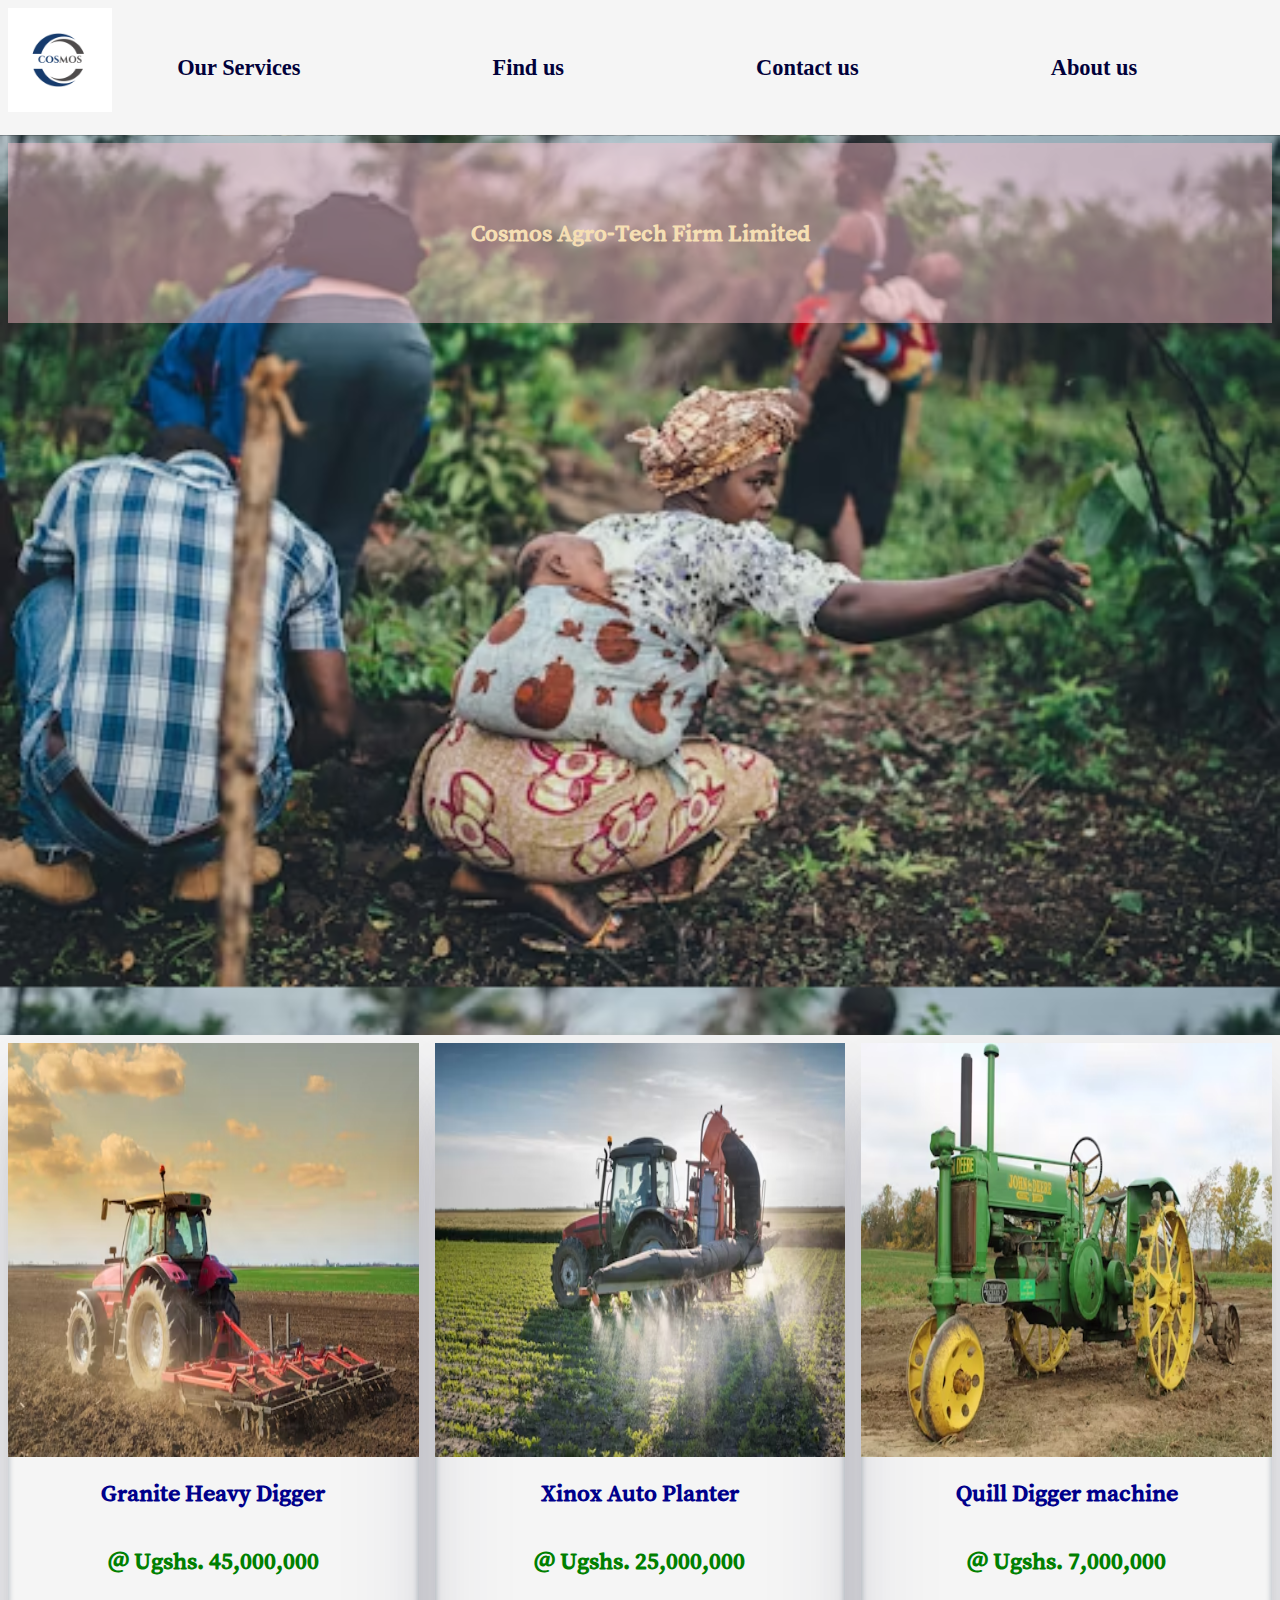
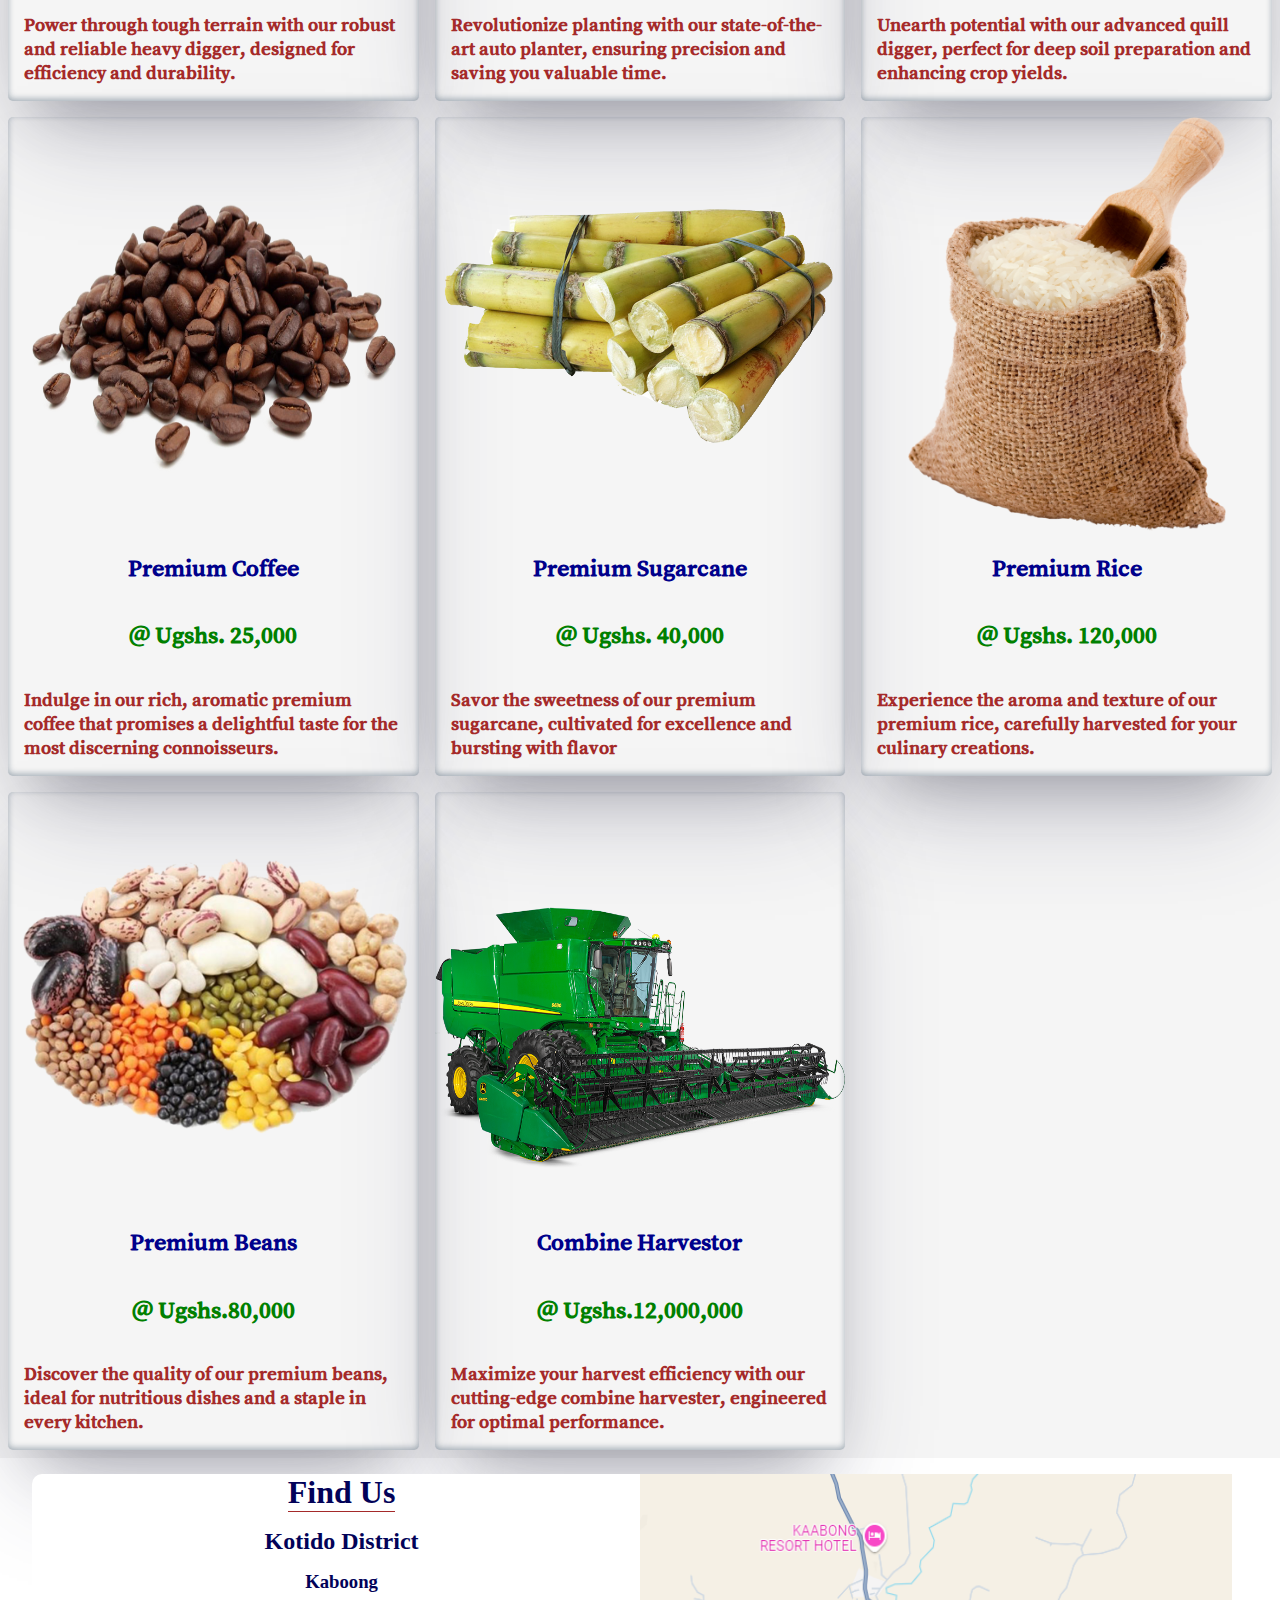
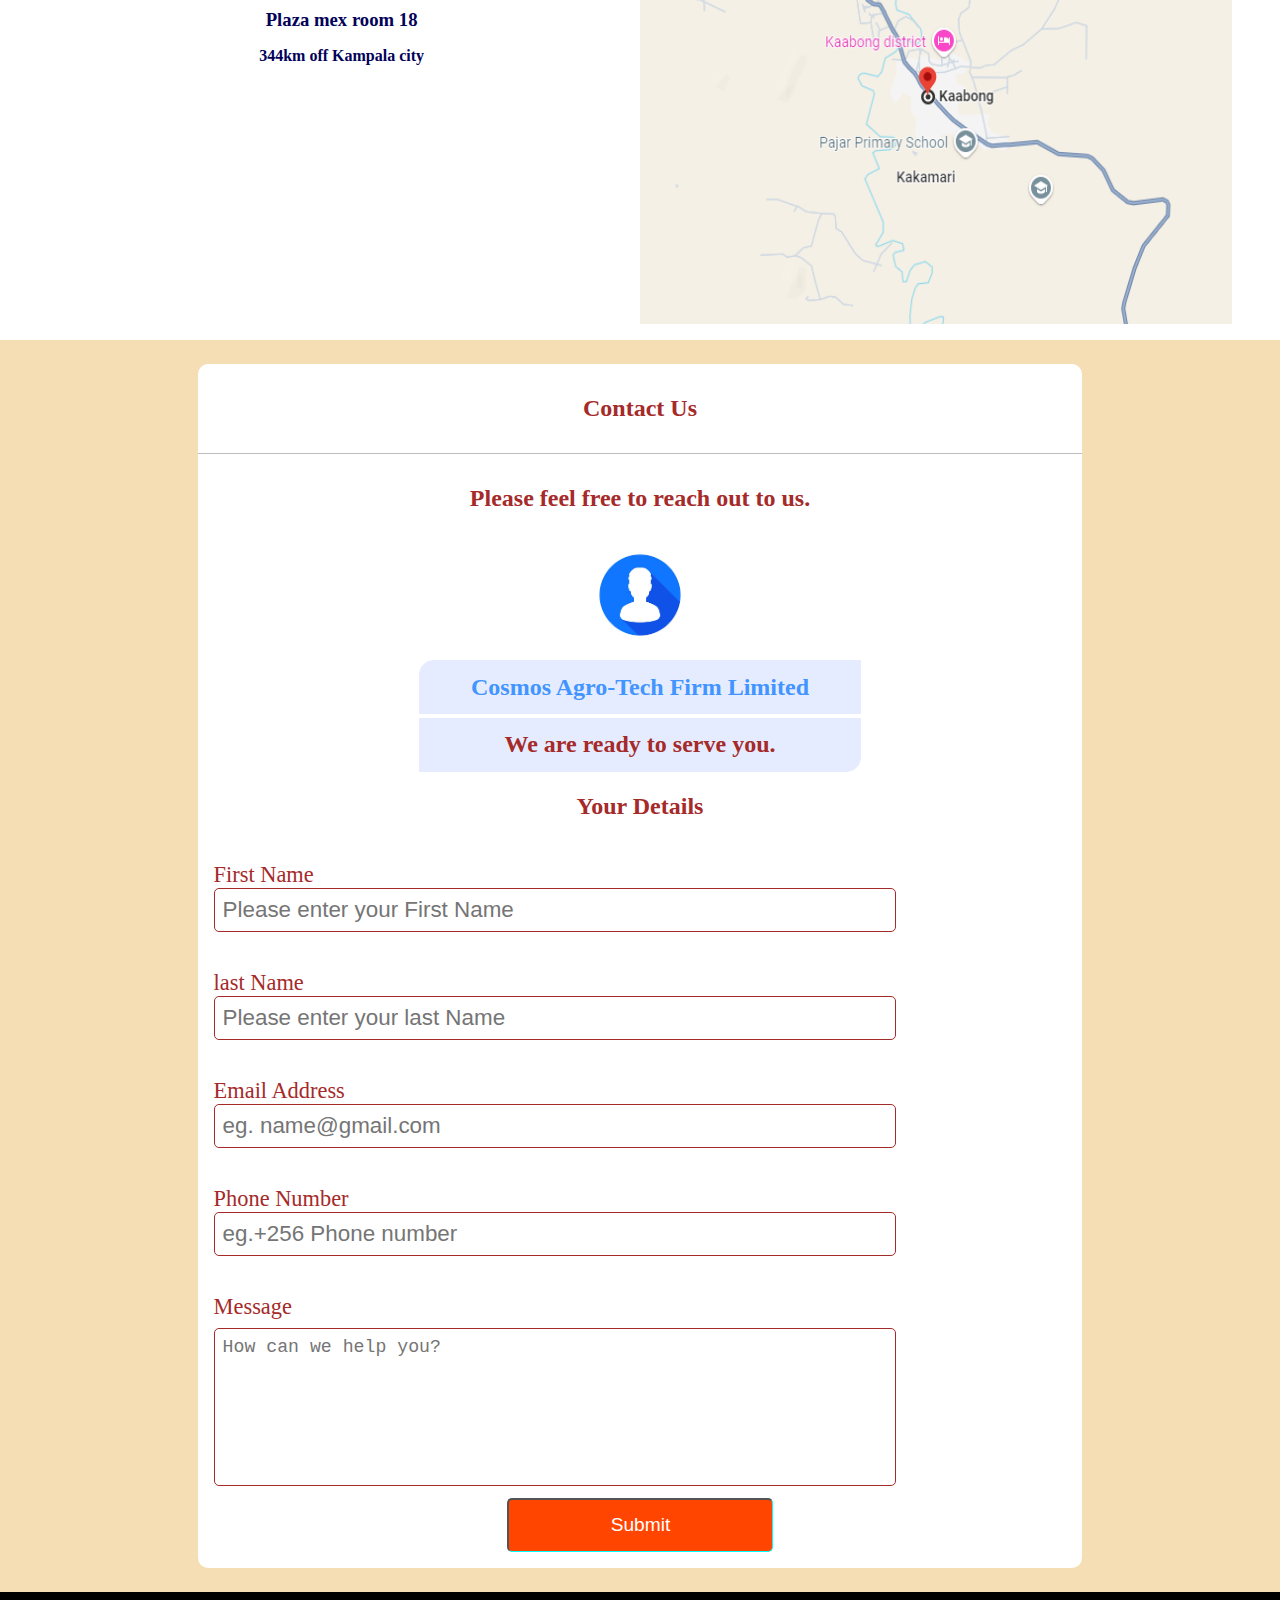
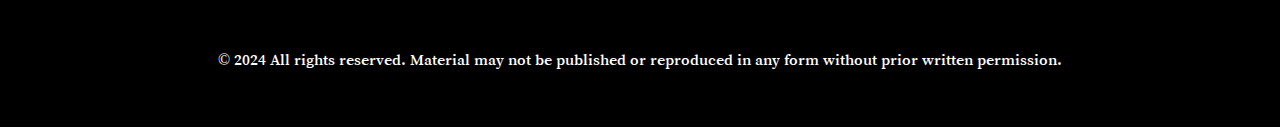
==== index.html @ 29c901f2 "the" ====
<!DOCTYPE html>
<html lang="en">
<head>
    <link rel="preconnect" href="https://fonts.googleapis.com">
<link rel="preconnect" href="https://fonts.gstatic.com" crossorigin>
<link href="https://fonts.googleapis.com/css2?family=Song+Myung&display=swap" rel="stylesheet">
          <!-- Google tag (gtag.js) -->
<script async src="https://www.googletagmanager.com/gtag/js?id=G-ELPG4FB0QN"></script>

        <meta charset="UTF-8">
        <meta name="viewport" content="width=device-width, initial-scale=1.0">
        <link rel="shortcut icon" href="favicon.ico" type="image/x-icon">
        <title>Biotech</title>
        <meta name="title" content="Cosmos Agro-Tech Firm Limited | Innovative Agricultural Solutions">
        <meta name="description" content="Cosmos Agro-Tech Firm Limited offers cutting-edge agricultural technology and solutions to enhance productivity and sustainability in farming.">
        <meta name="keywords" content="Cosmos Agro Tech, Cosmos Agro Tech Firm Limited,Cosmos Agro Tech Firm, agricultural technology, farming solutions, sustainable agriculture, precision farming, agro-tech innovations, crop management, soil health, agricultural consulting, eco-friendly practices">
        <meta name="robots" content="index, follow">    
        <link rel="stylesheet" href="https://cdn.jsdelivr.net/npm/bootstrap-icons@1.11.3/font/bootstrap-icons.min.css">
        <link rel="stylesheet" href="style.css">
        <script src="app.js" defer></script>
        <script src="app3.js" defer></script>
        <script src="app4.js" defer></script>
        <link rel="stylesheet" href="https://unpkg.com/swiper/swiper-bundle.min.css">
        <link href="https://fonts.googleapis.com/css2?family=Poppins:wght@400;600&display=swap" rel="stylesheet">
        <link rel="stylesheet" href="https://cdn.jsdelivr.net/npm/swiper@11/swiper-bundle.min.css"/>
        <link href='https://unpkg.com/boxicons@2.1.4/css/boxicons.min.css' rel='stylesheet'>        
        <meta property="og:title" content="Cosmos Agro-Tech Firm Limited | Innovative Agricultural Solutions">
        <meta property="og:description" content="Discover cutting-edge agricultural technology and solutions at Cosmos Agro-Tech Firm Limited, enhancing productivity and sustainability in farming.">
        <meta property="og:image" content="/cosmos logo.png"> <!-- Replace with the URL of your image -->
        <meta property="og:url" content="https://cosmos-agro-tech-firm-limited.netlify.app"> <!-- Replace with your website URL -->
        <meta property="og:type" content="website">
        <meta property="og:site_name" content="Cosmos Agro-Tech Firm Limited">


</head>
<body>
     <!-- OVERLAY -->
     <div class="overlay hide-overlay"></div>
     <!-- OVERLAY -->
     <!-- POP UP HEADER -->
     <div class="pop-up-menu close-pop-up-menu">
         <div class="top-menu">
             <i class='bx bx-x'></i> 
         </div>
         <div class="link-container">
            <a href="/" class="link-btn"><i class="bi bi-file-earmark-person"></i> Home</a>            
        </div>
         
         <div class="link-container">
             <a href="#section-two" class="link-btn"><i class="bi bi-file-earmark-person"></i> Our Services</a>            
         </div>
         <div class="link-container">
             <a href="#section-three" class="link-btn"><i class="bi bi-geo-alt-fill"></i> Find us</a>                
         </div>
         <div class="link-container">
             <a href="#section-four" class="link-btn"><i class="bi bi-telephone-fill"></i> Contact us</a>
         </div>
         <div class="link-container">
            <a href="/about-us.html" class="link-btn"><i class="bi bi-houses-fill"></i> About Us</a>            
        </div>
     </div>
     <!-- POP UP HEADER -->
     <!-- HEADER -->
     <header>
         <!-- LOGO -->
         <a href="/index.html" class="logo-container">
             <img src="/cosmos logo.png" alt="Cosmos Agro-Tech Firm Ltd">
         </a>
         <!-- LOGO -->

         <!-- NAV BAR -->
         <nav>
             
             <a href="#section-two" >Our Services</a>
             <a href="#section-three">Find us</a>
             <a href="#section-four">Contact us</a>
             <a href="/about-us.html">About us</a>
             <div class="nav-icon">
                 <i class='bx bx-menu'></i>
             </div>
         </nav>
         <!-- NAV-BAR -->
     </header>
     <!-- HEADER -->


    
    <section class="section-one">

        <div class="company-name">
            <h2>Cosmos Agro-Tech Firm Limited</h2>
        </div>


    </section>
    <section class="section-two" id="section-two">
        <div class="card">
            <div class="image-container">
                <img src="card-1-image.avif" alt="">
            </div>
           
            <div class="name">
                <h2>Granite Heavy Digger</h2>
             </div>
            <div class="price">
                <h2>@ Ugshs. 45,000,000</h2>

            </div>
            <div class="description">
                <h3>Power through tough terrain with our robust and reliable heavy digger, designed for efficiency and durability.</h3>

            </div>

        </div>      
        <div class="card">
            <div class="image-container">
                <img src="card-2-image.avif" alt="">

            </div>
            <div class="name">
                <h2>Xinox Auto Planter</h2>
             </div>
            <div class="price">
                <h2>@ Ugshs. 25,000,000</h2>

            </div>
            <div class="description">
                <h3>Revolutionize planting with our state-of-the-art auto planter, ensuring precision and saving you valuable time.</h3>

            </div>

        </div> 
        <div class="card">
            <div class="image-container">
                <img src="card-3-image.avif" alt="">

            </div>
            <div class="name">
                <h2>Quill Digger machine</h2>
             </div>
            <div class="price">
                <h2>@ Ugshs. 7,000,000</h2>

            </div>
            <div class="description">
                <h3> Unearth potential with our advanced quill digger, perfect for deep soil preparation and enhancing crop yields.</h3>

            </div>

        </div> 
        <div class="card">
            <div class="image-container">
                <img src="image4.png" alt="">

            </div>
            <div class="name">
                <h2>Premium Coffee</h2>
             </div>
            <div class="price">
                <h2>@ Ugshs. 25,000</h2>

            </div>

            <div class="description">
                <h3>Indulge in our rich, aromatic premium coffee that promises a delightful taste for the most discerning connoisseurs.</h3>

            </div>

        </div> 
        <div class="card">
            <div class="image-container">
                <img src="image5.png" alt="">

            </div>
            <div class="name">
                <h2>Premium Sugarcane</h2>
             </div>
            <div class="price">
                <h2>@ Ugshs. 40,000</h2>
              

            </div>
            <div class="description">
                <h3>Savor the sweetness of our premium sugarcane, cultivated for excellence and bursting with flavor</h3>

            </div>

        </div> 
        <div class="card">
            <div class="image-container">
                <img src="rice.png" alt="">

            </div>
            <div class="name">
                <h2>Premium Rice</h2>
             </div>
            <div class="price">
                <h2>@ Ugshs. 120,000</h2>

            </div>
            <div class="description">
                <h3>Experience the aroma and texture of our premium rice, carefully harvested for your culinary creations.</h3>

            </div>

        </div> 
        <div class="card">
            <div class="image-container">
                <img src="beans.png" alt="">

            </div>
            <div class="name">
                <h2>Premium Beans</h2>
             </div>
            <div class="price">
               <h2> @ Ugshs.80,000</h2>

            </div>
            <div class="description">
                <h3> Discover the quality of our premium beans, ideal for nutritious dishes and a staple in every kitchen.</h3>

            </div>

        </div> 
        <div class="card">
            <div class="image-container">
                <img src="combine harvestor.png" alt="">

            </div>
            <div class="name">
               <h2> Combine Harvestor</h2>
            </div>
            <div class="price">
                <h2>@ Ugshs.12,000,000</h2>

            </div>
            <div class="description">
                <h3>Maximize your harvest efficiency with our cutting-edge combine harvester, engineered for optimal performance.</h3>

            </div>

        </div> 
    </section>
    <section class="section-three" id="section-three">
 
    <div class="main-find-us-container">
        <div class="main-find-us-container-1">
            <div class="sub-main-find-us-container-1">
                <h1>Find Us</h1>
                <h2>Kotido District</h2>
                <h3>Kaboong</h3>
                <h3>Plaza mex room 18</h3>
                <h4>344km off Kampala city</h4>

            </div>
            <div class="sub-main-find-us-container-2">
                <img src="/kotido.PNG" alt="This is a snippet of Bulenga">
                
            </div>
        </div>
    </div>
    </section>
    <section class="section-four" id="section-four">
         <!-- This is the beginning of the contact form -->
         <form action="https://formsubmit.co/clancyro1000@gmail.com" class="message-form" method="POST">
            <!-- Note:action="https://formsubmit.co/clancyro1000@gmail.com" and method="POST" are very important. -->
            <!-- Important fields -->
             <!-- These fields below will not physically appear they will be hidden -->
             <!-- 1. Take us to the thank-you page Note: http://127.0.0.1:5500 is the local host we shall have to change it to the overall link where our website is being hosted.ie http://symo-property-consultants-ltd.netlify.app -->
             <input type="hidden" name="_next" value="http://cosmos-agro-tech-firm-limited.netlify.app">
             <!-- 2. If we have many forms doing almost the same thing we would like to distinguish it with that text in the value(New Client Form Suubmission!) -->
             <input type="hidden" name="_subject" value="New Client Form Submission!">
            <!--3. This is the other email that you would like to receive the same message -->
             <input type="hidden" name="_cc" value="/">
            <!-- 4.This message will automatically be sent to the email address of the new client filling in the form -->
             <input type="hidden" name="_auto response" value="Thank you for contacting us! We will be in touch with you in a minute.">
            <!-- 5.This next step will put all the sent message in a table format -->
             <input type="hidden" name="_template" value="table">
             <!-- Important Fields -->

             <!-- This is the message form -->
              <!-- Note: Adding name to all the fields is very important because they will use them in their already set uuuup back end project. -->
            <div class="bottom-message-form">
                <div class="inside-bottom-message-form-1">
                    <h2>Contact Us</h2>
                </div>
                <div class="inside-bottom-message-form-2">
                    <h2>Please feel free to reach out to us.</h2>
                </div>
                <div class="inside-bottom-message-form-3">
                    <div class="icon">
                        <img src="avatar.png" alt="This is an image of an avatar.">
                    </div>
                </div>
                <div class="inside-bottom-message-form-4">
                    <div class="name">
                        <h2>Cosmos Agro-Tech Firm Limited</h2>
                    </div>
                </div>
                <div class="inside-bottom-message-form-5">
                    <div class="name">
                        <h2>
                   
                    <h2>We are ready to serve you.</h2>
                        </h2>
                    </div>
                </div>
                <div class="inside-bottom-message-form-6">
                    <div class="details">
                        <h2>Your Details</h2>
                    </div>
                </div>
                <div class="inside-bottom-message-form-7">
                   <label for="title">First Name</label>
                </div>
                <div class="inside-bottom-message-form-8">
                    <input type="text" name="NewClient'sFirstName" id="title" placeholder="Please enter your First Name" class="placeholder" required>
                </div>
                <div class="inside-bottom-message-form-9">
                    <label for="title">last Name</label>
                </div>
                <div class="inside-bottom-message-form-10">
                    <input type="text" name="NewClient'sLastName" id="title" placeholder="Please enter your last Name" required>
                </div>
                <div class="inside-bottom-message-form-11">
                    <label for="title">Email Address</label>
                </div>
                <div class="inside-bottom-message-form-12">
                    <input type="email" name="NewClient'sEmailAddress" id="title" placeholder="eg. name@gmail.com" required>
                </div>
                <div class="inside-bottom-message-form-13">
                    <label for="title">Phone Number</label>
                </div>
                <div class="inside-bottom-message-form-14">
                    <input type="number" name="NewClient'sPhoneNumber" id="title" placeholder="eg.+256 Phone number" required>
                </div>
                <div class="inside-bottom-message-form-15">
                    <label for="title">Message</label>
                </div>
                <div class="inside-bottom-message-form-16">
                    <textarea name="NewClient'sMessage" placeholder="How can we help you?" id="text-area" rows="7" required></textarea>
                </div>
                <div class="inside-bottom-message-form-17">
                    <button type="submit" class="submit-btn">
                        Submit
                    </button>   
                </div>
            </div>
        </form>
        <!-- This is the end of the contact form -->
    </section>
    <footer>
        &copy 2024    All rights reserved. Material may not be published or reproduced in any form without prior written permission.

    </footer>






    
</body>
</html>
---- style.css ----
.section-one {
  background: url(/hero.avif);
  background-size: contain;
  min-height: 100vh;
  margin-top: 15vh;
}
@media (max-width: 915px) {
  .section-one {
    min-height: 70vh;
  }
}
@media (max-width: 646px) {
  .section-one {
    min-height: 50vh;
  }
}
@media (max-width: 466px) {
  .section-one {
    min-height: 40vh;
  }
}
@media (max-width: 372px) {
  .section-one {
    min-height: 35vh;
  }
}
@media (max-width: 296px) {
  .section-one {
    min-height: 25vh;
  }
}
.section-one .company-name {
  width: 100%;
  min-height: 20vh;
  background-color: rgba(255, 192, 203, 0.452);
  display: flex;
  color: wheat;
  align-items: center;
  justify-content: center;
  font-family: "Song Myung", serif;
  font-weight: 400;
  font-style: normal;
  padding: 1rem;
}

.section-two {
  display: grid;
  grid-template-columns: repeat(auto-fit, minmax(400px, 1fr));
  gap: 1rem;
  background-color: whitesmoke;
}
@media (max-width: 432px) {
  .section-two {
    display: flex;
    flex-direction: column;
  }
}
.section-two .card {
  width: 100%;
  min-height: 20vh;
  border-radius: 5px;
  box-shadow: rgba(50, 50, 93, 0.25) 0px 50px 100px -20px, rgba(0, 0, 0, 0.3) 0px 30px 60px -30px, rgba(10, 37, 64, 0.35) 0px -2px 6px 0px inset;
}
.section-two .card .image-container {
  width: 100%;
  height: 46vh;
  display: flex;
  align-items: center;
  justify-content: center;
}
@media (max-width: 472px) {
  .section-two .card .image-container {
    max-width: 100%;
    max-height: 46vh;
  }
}
.section-two .card .image-container img {
  max-width: 100%;
  height: 100%;
}
.section-two .card .name {
  width: 100%;
  height: 7vh;
  padding: 0.5rem;
  display: flex;
  align-items: center;
  justify-content: center;
  color: darkblue;
  margin-top: 0.3rem;
  font-family: "Song Myung", serif;
  font-weight: 400;
}
.section-two .card .price {
  width: 100%;
  height: 7vh;
  padding: 0.5rem;
  display: flex;
  align-items: center;
  justify-content: center;
  color: green;
  margin-top: 0.3rem;
  font-family: "Song Myung", serif;
  font-weight: 400;
}
.section-two .card .description {
  width: 100%;
  min-height: 7vh;
  padding: 1rem;
  display: flex;
  align-items: center;
  justify-content: center;
  color: brown;
  margin-top: 0.3rem;
  font-family: "Song Myung", serif;
  font-weight: 400;
}

.section-three {
  width: 100%;
  min-height: 20vh;
  display: flex;
  flex-direction: column;
  gap: 1rem;
  background-color: white;
  padding: 1rem 2rem;
}
@media (max-width: 844px) {
  .section-three {
    min-height: 5vh;
  }
}
.section-three .main-find-us-container-1 {
  max-width: 100%;
  min-height: 50vh;
  background-color: white;
  border-radius: 10px;
  padding: 0 1rem;
  display: flex;
  gap: 0.3rem;
}
@media (max-width: 850px) {
  .section-three .main-find-us-container-1 {
    align-items: center;
    justify-content: center;
    flex-direction: column;
    padding-bottom: 8rem;
  }
}
.section-three .main-find-us-container-1 .sub-main-find-us-container-1 {
  width: 50%;
  height: 100%;
  display: flex;
  align-items: center;
  justify-content: center;
  color: rgb(2, 2, 88);
  flex-direction: column;
  gap: 1rem;
  flex-wrap: wrap;
}
.section-three .main-find-us-container-1 .sub-main-find-us-container-1 h1 {
  border-bottom: 1px solid brown;
}
@media (max-width: 850px) {
  .section-three .main-find-us-container-1 .sub-main-find-us-container-1 {
    width: 100%;
  }
}
.section-three .sub-main-find-us-container-2 {
  max-width: 50%;
  min-height: 100%;
}
@media (max-width: 850px) {
  .section-three .sub-main-find-us-container-2 {
    min-width: 17rem;
    max-height: 12rem;
  }
}
.section-three .sub-main-find-us-container-2 img {
  width: 100%;
  height: 100%;
}

.main-find-us-container-2 {
  max-width: 100%;
  min-height: 50vh;
  background-color: white;
  border-radius: 10px;
  padding: 0 1rem;
  display: flex;
  gap: 0.3rem;
}
@media (max-width: 850px) {
  .main-find-us-container-2 {
    align-items: center;
    justify-content: center;
    flex-direction: column;
    padding-bottom: 8rem;
  }
}
.main-find-us-container-2 .sub-main-find-us-container-3 {
  width: 50%;
  height: 100%;
  display: flex;
  align-items: center;
  justify-content: center;
  color: brown;
  flex-direction: column;
  gap: 1rem;
  flex-wrap: wrap;
}
@media (max-width: 850px) {
  .main-find-us-container-2 .sub-main-find-us-container-3 {
    width: 100%;
  }
}

.sub-main-find-us-container-4 {
  max-width: 50%;
  min-height: 100%;
}
@media (max-width: 850px) {
  .sub-main-find-us-container-4 {
    min-width: 17rem;
    max-height: 12rem;
  }
}
.sub-main-find-us-container-4 img {
  width: 100%;
  height: 100%;
}

.section-four {
  max-width: 100%;
  min-height: 100vh;
  background-color: wheat;
  display: flex;
  align-items: center;
  justify-content: center;
}
.section-four .message-form {
  width: 70%;
  min-height: 95vh;
  padding: 1rem 0;
}
@media (max-width: 1239px) {
  .section-four .message-form {
    width: 80%;
    right: 10%;
  }
}
@media (max-width: 900px) {
  .section-four .message-form {
    width: 90%;
    right: 5%;
  }
}
@media (max-width: 700px) {
  .section-four .message-form {
    width: 100%;
    right: 0;
  }
}
.section-four .message-form .top-images-container {
  width: 100%;
  min-height: 10vh;
  display: flex;
  align-items: center;
  justify-content: end;
  background-color: white;
}
.section-four .message-form .top-images-container .x-container-2 {
  width: 10%;
  height: 10vh;
  font-size: 300%;
  display: flex;
  align-items: center;
  justify-content: center;
  color: brown;
  cursor: pointer;
}
@media (max-width: 1239px) {
  .section-four .message-form .top-images-container .x-container-2 {
    width: 14%;
  }
}
@media (max-width: 800px) {
  .section-four .message-form .top-images-container .x-container-2 {
    width: 17%;
  }
}
@media (max-width: 700px) {
  .section-four .message-form .top-images-container .x-container-2 {
    width: 20%;
  }
}
@media (max-width: 500px) {
  .section-four .message-form .top-images-container .x-container-2 {
    width: 25%;
    font-size: 270%;
  }
}
@media (max-width: 400px) {
  .section-four .message-form .top-images-container .x-container-2 {
    width: 30%;
  }
}
@media (max-width: 350px) {
  .section-four .message-form .top-images-container .x-container-2 {
    width: 35%;
  }
}
@media (max-width: 280px) {
  .section-four .message-form .top-images-container .x-container-2 {
    width: 37%;
  }
}
.section-four .message-form .bottom-message-form {
  max-width: 100%;
  min-height: 70vh;
  background-color: white;
  padding-bottom: 0.5rem;
  border-radius: 10px;
}
.section-four .message-form .bottom-message-form .inside-bottom-message-form-1 {
  max-width: 100%;
  min-height: 10vh;
  margin-bottom: 0.5rem;
  display: flex;
  align-items: center;
  justify-content: center;
  color: brown;
  border-bottom: 1px solid rgba(128, 128, 128, 0.521);
}
.section-four .message-form .bottom-message-form .inside-bottom-message-form-2 {
  max-width: 100%;
  min-height: 8vh;
  margin-bottom: 0.5rem;
  display: flex;
  align-items: center;
  justify-content: center;
  color: brown;
  padding: 0 0.5rem;
}
@media (max-width: 518px) {
  .section-four .message-form .bottom-message-form .inside-bottom-message-form-2 {
    font-size: 90%;
    flex-wrap: wrap;
  }
}
@media (max-width: 459px) {
  .section-four .message-form .bottom-message-form .inside-bottom-message-form-2 {
    font-size: 80%;
    flex-wrap: wrap;
  }
}
@media (max-width: 413px) {
  .section-four .message-form .bottom-message-form .inside-bottom-message-form-2 {
    font-size: 70%;
    flex-wrap: wrap;
  }
}
@media (max-width: 364px) {
  .section-four .message-form .bottom-message-form .inside-bottom-message-form-2 {
    font-size: 65%;
    flex-wrap: wrap;
  }
}
.section-four .message-form .bottom-message-form .inside-bottom-message-form-3 {
  max-width: 100%;
  min-height: 4vh;
  margin-bottom: 0.5rem;
  display: flex;
  align-items: center;
  justify-content: center;
}
.section-four .message-form .bottom-message-form .inside-bottom-message-form-3 .icon {
  max-width: 12%;
  min-height: 4vh;
}
@media (max-width: 850px) {
  .section-four .message-form .bottom-message-form .inside-bottom-message-form-3 .icon {
    max-width: 16%;
  }
}
@media (max-width: 580px) {
  .section-four .message-form .bottom-message-form .inside-bottom-message-form-3 .icon {
    max-width: 20%;
  }
}
@media (max-width: 420px) {
  .section-four .message-form .bottom-message-form .inside-bottom-message-form-3 .icon {
    max-width: 25%;
  }
}
@media (max-width: 380px) {
  .section-four .message-form .bottom-message-form .inside-bottom-message-form-3 .icon {
    max-width: 28%;
  }
}
@media (max-width: 300px) {
  .section-four .message-form .bottom-message-form .inside-bottom-message-form-3 .icon {
    max-width: 30%;
  }
}
.section-four .message-form .bottom-message-form .inside-bottom-message-form-3 .icon img {
  width: 100%;
  height: 100%;
}
.section-four .message-form .bottom-message-form .inside-bottom-message-form-4 {
  max-width: 100%;
  min-height: 6vh;
  margin-bottom: 0.2rem;
  display: flex;
  align-items: center;
  justify-content: center;
}
.section-four .message-form .bottom-message-form .inside-bottom-message-form-4 .name {
  width: 50%;
  min-height: 6vh;
  background-color: #E6ECFF;
  color: #4294FF;
  display: flex;
  align-items: center;
  justify-content: center;
  border-top-left-radius: 15px;
  padding: 0.2rem 0.5rem;
}
@media (max-width: 960px) {
  .section-four .message-form .bottom-message-form .inside-bottom-message-form-4 .name {
    width: 70%;
  }
}
@media (max-width: 562px) {
  .section-four .message-form .bottom-message-form .inside-bottom-message-form-4 .name {
    width: 90%;
  }
}
@media (max-width: 490px) {
  .section-four .message-form .bottom-message-form .inside-bottom-message-form-4 .name {
    font-size: 90%;
  }
}
@media (max-width: 400px) {
  .section-four .message-form .bottom-message-form .inside-bottom-message-form-4 .name {
    font-size: 70%;
  }
}
@media (max-width: 317px) {
  .section-four .message-form .bottom-message-form .inside-bottom-message-form-4 .name {
    font-size: 60%;
  }
}
@media (max-width: 280px) {
  .section-four .message-form .bottom-message-form .inside-bottom-message-form-4 .name {
    font-size: 50%;
  }
}
.section-four .message-form .bottom-message-form .inside-bottom-message-form-5 {
  max-width: 100%;
  min-height: 6vh;
  margin-bottom: 0.5rem;
  display: flex;
  align-items: center;
  justify-content: center;
}
.section-four .message-form .bottom-message-form .inside-bottom-message-form-5 .name {
  width: 50%;
  min-height: 6vh;
  background-color: #E6ECFF;
  color: brown;
  display: flex;
  align-items: center;
  justify-content: center;
  border-bottom-right-radius: 15px;
  padding: 0.2rem 0.5rem;
}
@media (max-width: 960px) {
  .section-four .message-form .bottom-message-form .inside-bottom-message-form-5 .name {
    width: 70%;
  }
}
@media (max-width: 562px) {
  .section-four .message-form .bottom-message-form .inside-bottom-message-form-5 .name {
    width: 90%;
  }
}
@media (max-width: 490px) {
  .section-four .message-form .bottom-message-form .inside-bottom-message-form-5 .name {
    font-size: 90%;
  }
}
@media (max-width: 400px) {
  .section-four .message-form .bottom-message-form .inside-bottom-message-form-5 .name {
    font-size: 70%;
  }
}
@media (max-width: 317px) {
  .section-four .message-form .bottom-message-form .inside-bottom-message-form-5 .name {
    font-size: 60%;
  }
}
@media (max-width: 280px) {
  .section-four .message-form .bottom-message-form .inside-bottom-message-form-5 .name {
    font-size: 50%;
  }
}
.section-four .message-form .bottom-message-form .inside-bottom-message-form-6 {
  max-width: 100%;
  min-height: 6vh;
  display: flex;
  align-items: center;
  justify-content: center;
}
.section-four .message-form .bottom-message-form .inside-bottom-message-form-6 .details {
  width: 50%;
  height: 6vh;
  display: flex;
  align-items: center;
  justify-content: center;
  color: brown;
}
@media (max-width: 467px) {
  .section-four .message-form .bottom-message-form .inside-bottom-message-form-6 .details {
    font-size: 80%;
  }
}
@media (max-width: 485px) {
  .section-four .message-form .bottom-message-form .inside-bottom-message-form-6 .details {
    width: 100%;
  }
}
.section-four .message-form .bottom-message-form .inside-bottom-message-form-7 {
  max-width: 100%;
  min-height: 6vh;
  display: flex;
  align-items: end;
  justify-content: start;
  padding: 0 1rem;
  font-size: 140%;
  color: brown;
}
@media (max-width: 467px) {
  .section-four .message-form .bottom-message-form .inside-bottom-message-form-7 {
    font-size: 110%;
  }
}
.section-four .message-form .bottom-message-form .inside-bottom-message-form-8 {
  max-width: 100%;
  min-height: 6vh;
  padding: 0 1rem;
}
.section-four .message-form .bottom-message-form .inside-bottom-message-form-8 #title {
  width: 80%;
  height: 100%;
  font-size: 140%;
  padding: 0.5rem;
  border: 1px solid brown;
  border-radius: 5px;
}
@media (max-width: 500px) {
  .section-four .message-form .bottom-message-form .inside-bottom-message-form-8 #title {
    width: 100%;
  }
}
@media (max-width: 467px) {
  .section-four .message-form .bottom-message-form .inside-bottom-message-form-8 #title {
    font-size: 110%;
  }
}
@media (max-width: 340px) {
  .section-four .message-form .bottom-message-form .inside-bottom-message-form-8 #title {
    font-size: 100%;
  }
}
@media (max-width: 300px) {
  .section-four .message-form .bottom-message-form .inside-bottom-message-form-8 #title {
    font-size: 90%;
  }
}
.section-four .message-form .bottom-message-form .inside-bottom-message-form-9 {
  max-width: 100%;
  min-height: 6vh;
  display: flex;
  align-items: end;
  justify-content: start;
  padding: 0 1rem;
  font-size: 140%;
  color: brown;
}
@media (max-width: 467px) {
  .section-four .message-form .bottom-message-form .inside-bottom-message-form-9 {
    font-size: 110%;
  }
}
.section-four .message-form .bottom-message-form .inside-bottom-message-form-10 {
  max-width: 100%;
  min-height: 6vh;
  padding: 0 1rem;
}
.section-four .message-form .bottom-message-form .inside-bottom-message-form-10 #title {
  width: 80%;
  height: 100%;
  font-size: 140%;
  padding: 0.5rem;
  border: 1px solid brown;
  border-radius: 5px;
}
@media (max-width: 500px) {
  .section-four .message-form .bottom-message-form .inside-bottom-message-form-10 #title {
    width: 100%;
  }
}
@media (max-width: 467px) {
  .section-four .message-form .bottom-message-form .inside-bottom-message-form-10 #title {
    font-size: 110%;
  }
}
@media (max-width: 340px) {
  .section-four .message-form .bottom-message-form .inside-bottom-message-form-10 #title {
    font-size: 100%;
  }
}
@media (max-width: 300px) {
  .section-four .message-form .bottom-message-form .inside-bottom-message-form-10 #title {
    font-size: 90%;
  }
}
.section-four .message-form .bottom-message-form .inside-bottom-message-form-11 {
  max-width: 100%;
  min-height: 6vh;
  display: flex;
  align-items: end;
  justify-content: start;
  padding: 0 1rem;
  font-size: 140%;
  color: brown;
}
@media (max-width: 467px) {
  .section-four .message-form .bottom-message-form .inside-bottom-message-form-11 {
    font-size: 110%;
  }
}
.section-four .message-form .bottom-message-form .inside-bottom-message-form-12 {
  max-width: 100%;
  min-height: 6vh;
  padding: 0 1rem;
}
.section-four .message-form .bottom-message-form .inside-bottom-message-form-12 #title {
  width: 80%;
  height: 100%;
  font-size: 140%;
  padding: 0.5rem;
  border: 1px solid brown;
  border-radius: 5px;
}
@media (max-width: 500px) {
  .section-four .message-form .bottom-message-form .inside-bottom-message-form-12 #title {
    width: 100%;
  }
}
@media (max-width: 467px) {
  .section-four .message-form .bottom-message-form .inside-bottom-message-form-12 #title {
    font-size: 110%;
  }
}
@media (max-width: 340px) {
  .section-four .message-form .bottom-message-form .inside-bottom-message-form-12 #title {
    font-size: 100%;
  }
}
@media (max-width: 300px) {
  .section-four .message-form .bottom-message-form .inside-bottom-message-form-12 #title {
    font-size: 90%;
  }
}
.section-four .message-form .bottom-message-form .inside-bottom-message-form-13 {
  max-width: 100%;
  min-height: 6vh;
  display: flex;
  align-items: end;
  justify-content: start;
  padding: 0 1rem;
  font-size: 140%;
  color: brown;
}
@media (max-width: 467px) {
  .section-four .message-form .bottom-message-form .inside-bottom-message-form-13 {
    font-size: 110%;
  }
}
.section-four .message-form .bottom-message-form .inside-bottom-message-form-14 {
  max-width: 100%;
  min-height: 6vh;
  padding: 0 1rem;
}
.section-four .message-form .bottom-message-form .inside-bottom-message-form-14 #title {
  width: 80%;
  height: 100%;
  font-size: 140%;
  padding: 0.5rem;
  border: 1px solid brown;
  border-radius: 5px;
}
@media (max-width: 500px) {
  .section-four .message-form .bottom-message-form .inside-bottom-message-form-14 #title {
    width: 100%;
  }
}
@media (max-width: 467px) {
  .section-four .message-form .bottom-message-form .inside-bottom-message-form-14 #title {
    font-size: 110%;
  }
}
@media (max-width: 340px) {
  .section-four .message-form .bottom-message-form .inside-bottom-message-form-14 #title {
    font-size: 100%;
  }
}
@media (max-width: 300px) {
  .section-four .message-form .bottom-message-form .inside-bottom-message-form-14 #title {
    font-size: 90%;
  }
}
.section-four .message-form .bottom-message-form .inside-bottom-message-form-15 {
  max-width: 100%;
  min-height: 6vh;
  margin-bottom: 0.5rem;
  display: flex;
  align-items: end;
  justify-content: start;
  padding: 0 1rem;
  font-size: 140%;
  color: brown;
}
@media (max-width: 467px) {
  .section-four .message-form .bottom-message-form .inside-bottom-message-form-15 {
    font-size: 110%;
  }
}
.section-four .message-form .bottom-message-form .inside-bottom-message-form-16 {
  max-width: 100%;
  min-height: 6vh;
  margin-bottom: 0.5rem;
  padding: 0 1rem;
}
.section-four .message-form .bottom-message-form .inside-bottom-message-form-16 #text-area {
  resize: none;
  border-radius: 5px;
  width: 80%;
  height: 100%;
  font-size: 140%;
  padding: 0.5rem;
  border: 1px solid brown;
}
@media (max-width: 500px) {
  .section-four .message-form .bottom-message-form .inside-bottom-message-form-16 #text-area {
    width: 100%;
  }
}
@media (max-width: 467px) {
  .section-four .message-form .bottom-message-form .inside-bottom-message-form-16 #text-area {
    font-size: 110%;
  }
}
@media (max-width: 340px) {
  .section-four .message-form .bottom-message-form .inside-bottom-message-form-16 #text-area {
    font-size: 100%;
  }
}
@media (max-width: 300px) {
  .section-four .message-form .bottom-message-form .inside-bottom-message-form-16 #text-area {
    font-size: 90%;
  }
}
.section-four .message-form .inside-bottom-message-form-17 {
  max-width: 100%;
  min-height: 6vh;
  margin-bottom: 0.5rem;
  display: flex;
  align-items: center;
  justify-content: center;
}
.section-four .message-form .inside-bottom-message-form-17 .submit-btn {
  width: 30%;
  height: 6vh;
  cursor: pointer;
  background-color: orangered;
  font-size: 120%;
  border-radius: 5px;
  color: white;
  border-right: 1px solid aqua;
  border-bottom: 1px solid aqua;
}
@media (max-width: 450px) {
  .section-four .message-form .inside-bottom-message-form-17 .submit-btn {
    width: 40%;
    font-size: 110%;
  }
}
@media (max-width: 340px) {
  .section-four .message-form .inside-bottom-message-form-17 .submit-btn {
    font-size: 100%;
  }
}
@media (max-width: 300px) {
  .section-four .message-form .inside-bottom-message-form-17 .submit-btn {
    font-size: 90%;
  }
}
.section-four .message-form .inside-bottom-message-form-18 {
  max-width: 100%;
  min-height: 6vh;
  background-color: green;
  margin-bottom: 0.5rem;
}
.section-four .message-form .inside-bottom-message-form-19 {
  max-width: 100%;
  min-height: 6vh;
  background-color: green;
  margin-bottom: 0.5rem;
}

header {
  width: 100%;
  height: 15vh;
  padding: 0.5rem;
  display: flex;
  gap: 0.5rem;
  background-color: whitesmoke;
  position: fixed;
  top: 0;
}
header .logo-container {
  display: block;
  max-width: 11rem;
  max-height: 6.5rem;
  cursor: pointer;
}
@media (max-width: 600px) {
  header .logo-container {
    width: 7rem;
  }
}
header .logo-container img {
  width: 100%;
  height: 100%;
}
header nav {
  width: 85%;
  padding: 0.3rem;
  padding: 0 1rem;
  font-weight: 600;
  font-size: 140%;
  display: flex;
  align-items: center;
  justify-content: center;
  gap: 12rem;
}
@media (max-width: 1167px) {
  header nav {
    gap: 0;
    justify-content: space-between;
  }
}
@media (max-width: 780px) {
  header nav {
    justify-content: end;
  }
}
header nav a {
  text-decoration: none;
  color: rgb(1, 1, 58);
}
@media (max-width: 780px) {
  header nav a {
    display: none;
  }
}
header nav .nav-icon {
  display: none;
}
@media (max-width: 780px) {
  header nav .nav-icon {
    display: block;
    font-size: 210%;
    font-weight: 700;
    color: green;
    cursor: pointer;
  }
}

footer {
  width: 100%;
  min-height: 15vh;
  background-color: black;
  display: flex;
  align-items: center;
  justify-content: center;
  color: white;
  padding: 1rem;
  font-family: "Song Myung", serif;
  font-weight: 400;
}

* {
  margin: 0;
  padding: 0;
  box-sizing: border-box;
}

section {
  padding: 0.5rem;
  max-width: 100%;
  min-height: 100vh;
  background-color: orangered;
}

html {
  scroll-behavior: smooth;
}

.pop-up-menu {
  width: 85%;
  padding: 1rem 2rem;
  background-color: white;
  position: fixed;
  right: 0;
  top: 0;
  z-index: 10;
  display: flex;
  align-items: center;
  justify-content: center;
  flex-direction: column;
  gap: 0.5rem;
}
.pop-up-menu .top-menu {
  width: 100%;
  padding: 1rem 1.5rem;
  display: flex;
  align-items: center;
  justify-content: end;
  font-size: 300%;
  color: green;
}
.pop-up-menu .link-container {
  width: 100%;
  padding: 1rem 1.5rem;
  font-size: 150%;
  cursor: pointer;
  border-top: 1px solid green;
}
@media (max-width: 440px) {
  .pop-up-menu .link-container {
    font-size: 120%;
  }
}
.pop-up-menu .link-container a {
  font-weight: 600;
  color: green;
  text-decoration: none;
  width: 100%;
  height: 100%;
}
.pop-up-menu .link-container a.active {
  text-decoration: underline;
  transition: 1s ease all;
}

.close-pop-up-menu {
  display: none;
}

.overlay {
  width: 100%;
  height: 100%;
  background-color: rgba(0, 0, 0, 0.7);
  position: fixed;
  z-index: 5;
  top: 0;
  right: 0;
  left: 0;
  bottom: 0;
}

.hide-overlay {
  display: none;
}

.main-about {
  width: 100%;
  min-height: 100vh;
}
.main-about .container {
  max-width: 1200px;
  margin: auto;
  padding: 20px;
  margin-top: 15vh;
  font-family: "Song Myung", serif;
  font-weight: 400;
  display: flex;
  flex-direction: column;
  gap: 0.7rem;
  padding-left: 1rem;
  padding-right: 1rem;
}
.main-about h1, .main-about h2, .main-about h3 {
  color: #333;
}
.main-about ul {
  padding: 1rem;
  display: flex;
  flex-direction: column;
  gap: 0.5rem;
}
.main-about h1 {
  color: green;
}
.main-about h2 {
  color: brown;
}
.main-about .employee-cards {
  display: grid;
  grid-template-columns: repeat(auto-fill, minmax(250px, 1fr));
  gap: 20px;
  margin-top: 40px;
}
.main-about .card {
  background: white;
  border-radius: 8px;
  box-shadow: 0 2px 5px rgba(0, 0, 0, 0.1);
  padding: 20px;
  text-align: center;
}
.main-about .card .title {
  color: brown;
  font-family: "Song Myung", serif;
  font-weight: 400;
  font-size: large;
}
.main-about .card img {
  width: 100%;
  border-radius: 50%;
  max-width: 120px;
  margin-bottom: 15px;
}
@media (max-width: 600px) {
  .main-about h1 {
    font-size: 1.5em;
  }
  .main-about h2 {
    font-size: 1.25em;
  }
}/*# sourceMappingURL=style.css.map */
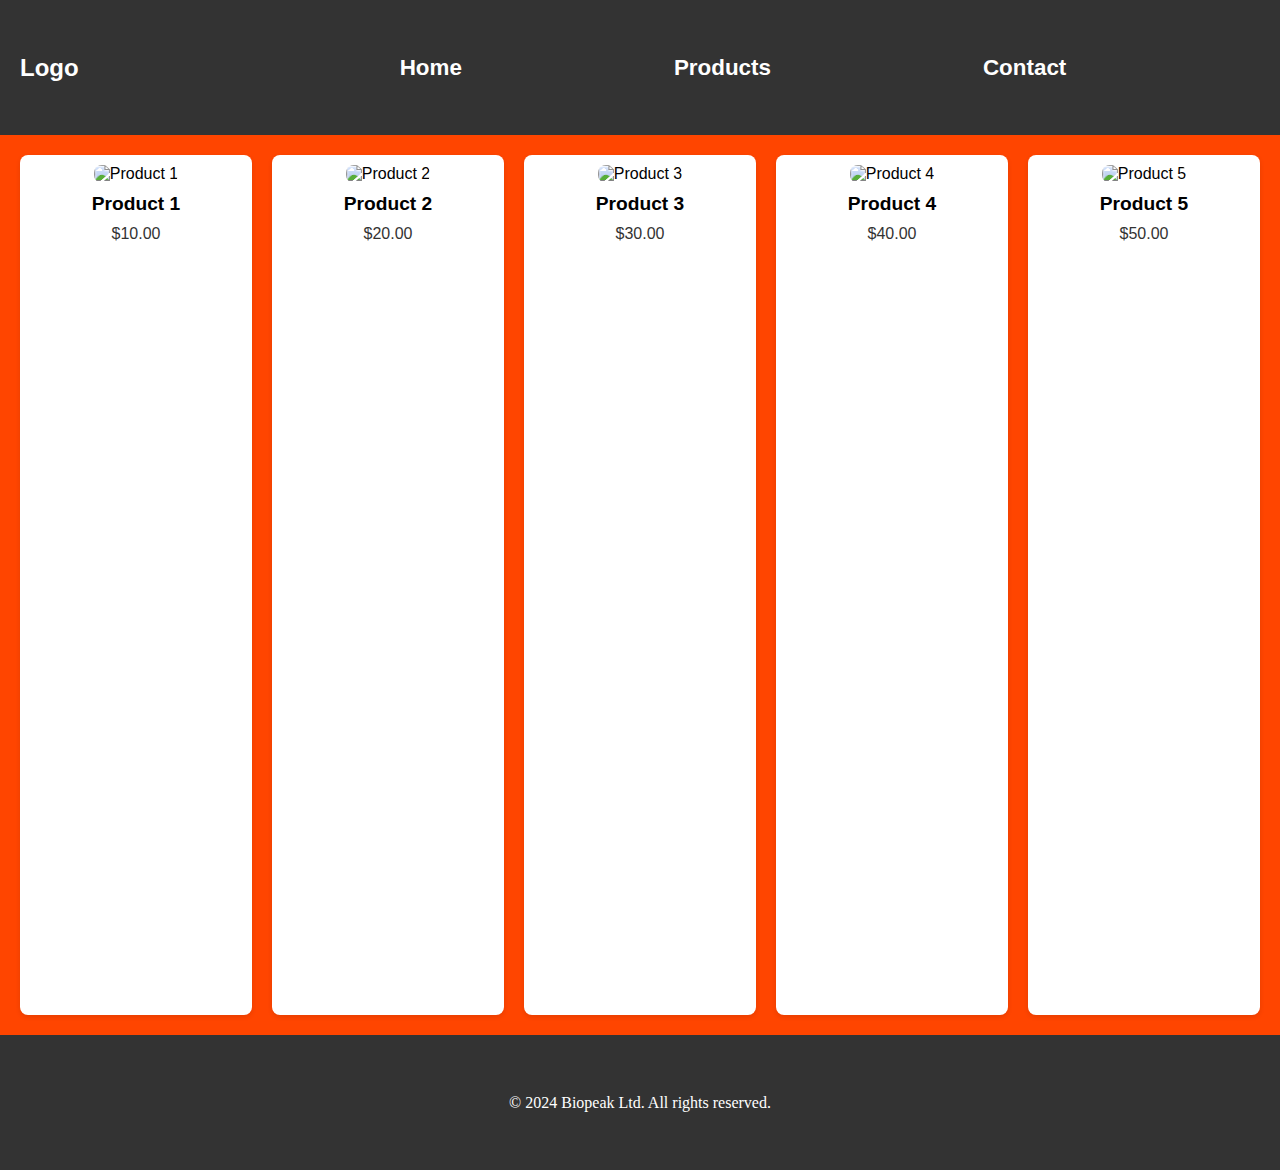
==== commit bdeeaa3c: "the" ====
--- a/index.html
+++ b/index.html
@@ -1,364 +1,54 @@
 <!DOCTYPE html>
 <html lang="en">
 <head>
-    <link rel="preconnect" href="https://fonts.googleapis.com">
-<link rel="preconnect" href="https://fonts.gstatic.com" crossorigin>
-<link href="https://fonts.googleapis.com/css2?family=Song+Myung&display=swap" rel="stylesheet">
-          <!-- Google tag (gtag.js) -->
-<script async src="https://www.googletagmanager.com/gtag/js?id=G-ELPG4FB0QN"></script>
-
-        <meta charset="UTF-8">
-        <meta name="viewport" content="width=device-width, initial-scale=1.0">
-        <link rel="shortcut icon" href="favicon.ico" type="image/x-icon">
-        <title>Biotech</title>
-        <meta name="title" content="Cosmos Agro-Tech Firm Limited | Innovative Agricultural Solutions">
-        <meta name="description" content="Cosmos Agro-Tech Firm Limited offers cutting-edge agricultural technology and solutions to enhance productivity and sustainability in farming.">
-        <meta name="keywords" content="Cosmos Agro Tech, Cosmos Agro Tech Firm Limited,Cosmos Agro Tech Firm, agricultural technology, farming solutions, sustainable agriculture, precision farming, agro-tech innovations, crop management, soil health, agricultural consulting, eco-friendly practices">
-        <meta name="robots" content="index, follow">    
-        <link rel="stylesheet" href="https://cdn.jsdelivr.net/npm/bootstrap-icons@1.11.3/font/bootstrap-icons.min.css">
-        <link rel="stylesheet" href="style.css">
-        <script src="app.js" defer></script>
-        <script src="app3.js" defer></script>
-        <script src="app4.js" defer></script>
-        <link rel="stylesheet" href="https://unpkg.com/swiper/swiper-bundle.min.css">
-        <link href="https://fonts.googleapis.com/css2?family=Poppins:wght@400;600&display=swap" rel="stylesheet">
-        <link rel="stylesheet" href="https://cdn.jsdelivr.net/npm/swiper@11/swiper-bundle.min.css"/>
-        <link href='https://unpkg.com/boxicons@2.1.4/css/boxicons.min.css' rel='stylesheet'>        
-        <meta property="og:title" content="Cosmos Agro-Tech Firm Limited | Innovative Agricultural Solutions">
-        <meta property="og:description" content="Discover cutting-edge agricultural technology and solutions at Cosmos Agro-Tech Firm Limited, enhancing productivity and sustainability in farming.">
-        <meta property="og:image" content="/cosmos logo.png"> <!-- Replace with the URL of your image -->
-        <meta property="og:url" content="https://cosmos-agro-tech-firm-limited.netlify.app"> <!-- Replace with your website URL -->
-        <meta property="og:type" content="website">
-        <meta property="og:site_name" content="Cosmos Agro-Tech Firm Limited">
-
-
+  <meta charset="UTF-8">
+  <meta name="viewport" content="width=device-width, initial-scale=1.0">
+  <title>Biopeak Ltd</title>
+  <link rel="stylesheet" href="style.css">
 </head>
 <body>
-     <!-- OVERLAY -->
-     <div class="overlay hide-overlay"></div>
-     <!-- OVERLAY -->
-     <!-- POP UP HEADER -->
-     <div class="pop-up-menu close-pop-up-menu">
-         <div class="top-menu">
-             <i class='bx bx-x'></i> 
-         </div>
-         <div class="link-container">
-            <a href="/" class="link-btn"><i class="bi bi-file-earmark-person"></i> Home</a>            
-        </div>
-         
-         <div class="link-container">
-             <a href="#section-two" class="link-btn"><i class="bi bi-file-earmark-person"></i> Our Services</a>            
-         </div>
-         <div class="link-container">
-             <a href="#section-three" class="link-btn"><i class="bi bi-geo-alt-fill"></i> Find us</a>                
-         </div>
-         <div class="link-container">
-             <a href="#section-four" class="link-btn"><i class="bi bi-telephone-fill"></i> Contact us</a>
-         </div>
-         <div class="link-container">
-            <a href="/about-us.html" class="link-btn"><i class="bi bi-houses-fill"></i> About Us</a>            
-        </div>
-     </div>
-     <!-- POP UP HEADER -->
-     <!-- HEADER -->
-     <header>
-         <!-- LOGO -->
-         <a href="/index.html" class="logo-container">
-             <img src="/cosmos logo.png" alt="Cosmos Agro-Tech Firm Ltd">
-         </a>
-         <!-- LOGO -->
+  <!-- Header -->
+  <header class="header">
+    <div class="logo">Logo</div>
+    <nav class="nav">
+      <a href="#">Home</a>
+      <a href="#">Products</a>
+      <a href="#">Contact</a>
+    </nav>
+  </header>
 
-         <!-- NAV BAR -->
-         <nav>
-             
-             <a href="#section-two" >Our Services</a>
-             <a href="#section-three">Find us</a>
-             <a href="#section-four">Contact us</a>
-             <a href="/about-us.html">About us</a>
-             <div class="nav-icon">
-                 <i class='bx bx-menu'></i>
-             </div>
-         </nav>
-         <!-- NAV-BAR -->
-     </header>
-     <!-- HEADER -->
+  <!-- Main Section with Product Cards -->
+  <section class="products-section">
+    <div class="product-card">
+      <img src="https://via.placeholder.com/150" alt="Product 1">
+      <h3>Product 1</h3>
+      <p>$10.00</p>
+    </div>
+    <div class="product-card">
+      <img src="https://via.placeholder.com/150" alt="Product 2">
+      <h3>Product 2</h3>
+      <p>$20.00</p>
+    </div>
+    <div class="product-card">
+      <img src="https://via.placeholder.com/150" alt="Product 3">
+      <h3>Product 3</h3>
+      <p>$30.00</p>
+    </div>
+    <div class="product-card">
+      <img src="https://via.placeholder.com/150" alt="Product 4">
+      <h3>Product 4</h3>
+      <p>$40.00</p>
+    </div>
+    <div class="product-card">
+      <img src="https://via.placeholder.com/150" alt="Product 5">
+      <h3>Product 5</h3>
+      <p>$50.00</p>
+    </div>
+  </section>
 
-
-    
-    <section class="section-one">
-
-        <div class="company-name">
-            <h2>Cosmos Agro-Tech Firm Limited</h2>
-        </div>
-
-
-    </section>
-    <section class="section-two" id="section-two">
-        <div class="card">
-            <div class="image-container">
-                <img src="card-1-image.avif" alt="">
-            </div>
-           
-            <div class="name">
-                <h2>Granite Heavy Digger</h2>
-             </div>
-            <div class="price">
-                <h2>@ Ugshs. 45,000,000</h2>
-
-            </div>
-            <div class="description">
-                <h3>Power through tough terrain with our robust and reliable heavy digger, designed for efficiency and durability.</h3>
-
-            </div>
-
-        </div>      
-        <div class="card">
-            <div class="image-container">
-                <img src="card-2-image.avif" alt="">
-
-            </div>
-            <div class="name">
-                <h2>Xinox Auto Planter</h2>
-             </div>
-            <div class="price">
-                <h2>@ Ugshs. 25,000,000</h2>
-
-            </div>
-            <div class="description">
-                <h3>Revolutionize planting with our state-of-the-art auto planter, ensuring precision and saving you valuable time.</h3>
-
-            </div>
-
-        </div> 
-        <div class="card">
-            <div class="image-container">
-                <img src="card-3-image.avif" alt="">
-
-            </div>
-            <div class="name">
-                <h2>Quill Digger machine</h2>
-             </div>
-            <div class="price">
-                <h2>@ Ugshs. 7,000,000</h2>
-
-            </div>
-            <div class="description">
-                <h3> Unearth potential with our advanced quill digger, perfect for deep soil preparation and enhancing crop yields.</h3>
-
-            </div>
-
-        </div> 
-        <div class="card">
-            <div class="image-container">
-                <img src="image4.png" alt="">
-
-            </div>
-            <div class="name">
-                <h2>Premium Coffee</h2>
-             </div>
-            <div class="price">
-                <h2>@ Ugshs. 25,000</h2>
-
-            </div>
-
-            <div class="description">
-                <h3>Indulge in our rich, aromatic premium coffee that promises a delightful taste for the most discerning connoisseurs.</h3>
-
-            </div>
-
-        </div> 
-        <div class="card">
-            <div class="image-container">
-                <img src="image5.png" alt="">
-
-            </div>
-            <div class="name">
-                <h2>Premium Sugarcane</h2>
-             </div>
-            <div class="price">
-                <h2>@ Ugshs. 40,000</h2>
-              
-
-            </div>
-            <div class="description">
-                <h3>Savor the sweetness of our premium sugarcane, cultivated for excellence and bursting with flavor</h3>
-
-            </div>
-
-        </div> 
-        <div class="card">
-            <div class="image-container">
-                <img src="rice.png" alt="">
-
-            </div>
-            <div class="name">
-                <h2>Premium Rice</h2>
-             </div>
-            <div class="price">
-                <h2>@ Ugshs. 120,000</h2>
-
-            </div>
-            <div class="description">
-                <h3>Experience the aroma and texture of our premium rice, carefully harvested for your culinary creations.</h3>
-
-            </div>
-
-        </div> 
-        <div class="card">
-            <div class="image-container">
-                <img src="beans.png" alt="">
-
-            </div>
-            <div class="name">
-                <h2>Premium Beans</h2>
-             </div>
-            <div class="price">
-               <h2> @ Ugshs.80,000</h2>
-
-            </div>
-            <div class="description">
-                <h3> Discover the quality of our premium beans, ideal for nutritious dishes and a staple in every kitchen.</h3>
-
-            </div>
-
-        </div> 
-        <div class="card">
-            <div class="image-container">
-                <img src="combine harvestor.png" alt="">
-
-            </div>
-            <div class="name">
-               <h2> Combine Harvestor</h2>
-            </div>
-            <div class="price">
-                <h2>@ Ugshs.12,000,000</h2>
-
-            </div>
-            <div class="description">
-                <h3>Maximize your harvest efficiency with our cutting-edge combine harvester, engineered for optimal performance.</h3>
-
-            </div>
-
-        </div> 
-    </section>
-    <section class="section-three" id="section-three">
- 
-    <div class="main-find-us-container">
-        <div class="main-find-us-container-1">
-            <div class="sub-main-find-us-container-1">
-                <h1>Find Us</h1>
-                <h2>Kotido District</h2>
-                <h3>Kaboong</h3>
-                <h3>Plaza mex room 18</h3>
-                <h4>344km off Kampala city</h4>
-
-            </div>
-            <div class="sub-main-find-us-container-2">
-                <img src="/kotido.PNG" alt="This is a snippet of Bulenga">
-                
-            </div>
-        </div>
-    </div>
-    </section>
-    <section class="section-four" id="section-four">
-         <!-- This is the beginning of the contact form -->
-         <form action="https://formsubmit.co/clancyro1000@gmail.com" class="message-form" method="POST">
-            <!-- Note:action="https://formsubmit.co/clancyro1000@gmail.com" and method="POST" are very important. -->
-            <!-- Important fields -->
-             <!-- These fields below will not physically appear they will be hidden -->
-             <!-- 1. Take us to the thank-you page Note: http://127.0.0.1:5500 is the local host we shall have to change it to the overall link where our website is being hosted.ie http://symo-property-consultants-ltd.netlify.app -->
-             <input type="hidden" name="_next" value="http://cosmos-agro-tech-firm-limited.netlify.app">
-             <!-- 2. If we have many forms doing almost the same thing we would like to distinguish it with that text in the value(New Client Form Suubmission!) -->
-             <input type="hidden" name="_subject" value="New Client Form Submission!">
-            <!--3. This is the other email that you would like to receive the same message -->
-             <input type="hidden" name="_cc" value="/">
-            <!-- 4.This message will automatically be sent to the email address of the new client filling in the form -->
-             <input type="hidden" name="_auto response" value="Thank you for contacting us! We will be in touch with you in a minute.">
-            <!-- 5.This next step will put all the sent message in a table format -->
-             <input type="hidden" name="_template" value="table">
-             <!-- Important Fields -->
-
-             <!-- This is the message form -->
-              <!-- Note: Adding name to all the fields is very important because they will use them in their already set uuuup back end project. -->
-            <div class="bottom-message-form">
-                <div class="inside-bottom-message-form-1">
-                    <h2>Contact Us</h2>
-                </div>
-                <div class="inside-bottom-message-form-2">
-                    <h2>Please feel free to reach out to us.</h2>
-                </div>
-                <div class="inside-bottom-message-form-3">
-                    <div class="icon">
-                        <img src="avatar.png" alt="This is an image of an avatar.">
-                    </div>
-                </div>
-                <div class="inside-bottom-message-form-4">
-                    <div class="name">
-                        <h2>Cosmos Agro-Tech Firm Limited</h2>
-                    </div>
-                </div>
-                <div class="inside-bottom-message-form-5">
-                    <div class="name">
-                        <h2>
-                   
-                    <h2>We are ready to serve you.</h2>
-                        </h2>
-                    </div>
-                </div>
-                <div class="inside-bottom-message-form-6">
-                    <div class="details">
-                        <h2>Your Details</h2>
-                    </div>
-                </div>
-                <div class="inside-bottom-message-form-7">
-                   <label for="title">First Name</label>
-                </div>
-                <div class="inside-bottom-message-form-8">
-                    <input type="text" name="NewClient'sFirstName" id="title" placeholder="Please enter your First Name" class="placeholder" required>
-                </div>
-                <div class="inside-bottom-message-form-9">
-                    <label for="title">last Name</label>
-                </div>
-                <div class="inside-bottom-message-form-10">
-                    <input type="text" name="NewClient'sLastName" id="title" placeholder="Please enter your last Name" required>
-                </div>
-                <div class="inside-bottom-message-form-11">
-                    <label for="title">Email Address</label>
-                </div>
-                <div class="inside-bottom-message-form-12">
-                    <input type="email" name="NewClient'sEmailAddress" id="title" placeholder="eg. name@gmail.com" required>
-                </div>
-                <div class="inside-bottom-message-form-13">
-                    <label for="title">Phone Number</label>
-                </div>
-                <div class="inside-bottom-message-form-14">
-                    <input type="number" name="NewClient'sPhoneNumber" id="title" placeholder="eg.+256 Phone number" required>
-                </div>
-                <div class="inside-bottom-message-form-15">
-                    <label for="title">Message</label>
-                </div>
-                <div class="inside-bottom-message-form-16">
-                    <textarea name="NewClient'sMessage" placeholder="How can we help you?" id="text-area" rows="7" required></textarea>
-                </div>
-                <div class="inside-bottom-message-form-17">
-                    <button type="submit" class="submit-btn">
-                        Submit
-                    </button>   
-                </div>
-            </div>
-        </form>
-        <!-- This is the end of the contact form -->
-    </section>
-    <footer>
-        &copy 2024    All rights reserved. Material may not be published or reproduced in any form without prior written permission.
-
-    </footer>
-
-
-
-
-
-
-    
+  <!-- Footer -->
+  <footer class="footer">
+    <p>&copy; 2024 Biopeak Ltd. All rights reserved.</p>
+  </footer>
 </body>
-</html>+</html>
--- a/style.css
+++ b/style.css
@@ -1050,4 +1050,76 @@
   .main-about h2 {
     font-size: 1.25em;
   }
+}
+
+* {
+  margin: 0;
+  padding: 0;
+  box-sizing: border-box;
+}
+
+body {
+  font-family: Arial, sans-serif;
+  background-color: #f4f4f4;
+  display: flex;
+  flex-direction: column;
+  min-height: 100vh;
+}
+
+.header {
+  display: flex;
+  justify-content: space-between;
+  align-items: center;
+  padding: 10px 20px;
+  background-color: #333;
+  color: #fff;
+  min-height: 15vh;
+}
+.header .logo {
+  font-size: 1.5rem;
+  font-weight: bold;
+}
+.header .nav a {
+  color: #fff;
+  margin: 0 10px;
+  text-decoration: none;
+}
+.header .nav a:hover {
+  text-decoration: underline;
+}
+
+.products-section {
+  display: grid;
+  grid-template-columns: repeat(auto-fit, minmax(150px, 1fr));
+  gap: 20px;
+  padding: 20px;
+  flex-grow: 1;
+  margin-top: 15vh;
+}
+.products-section .product-card {
+  background-color: #fff;
+  border-radius: 8px;
+  padding: 10px;
+  box-shadow: 0 2px 5px rgba(0, 0, 0, 0.1);
+  text-align: center;
+}
+.products-section .product-card img {
+  width: 100%;
+  height: auto;
+  border-radius: 8px;
+}
+.products-section .product-card h3 {
+  margin: 10px 0;
+  font-size: 1.2rem;
+}
+.products-section .product-card p {
+  font-size: 1rem;
+  color: #333;
+}
+
+.footer {
+  text-align: center;
+  padding: 10px;
+  background-color: #333;
+  color: #fff;
 }/*# sourceMappingURL=style.css.map */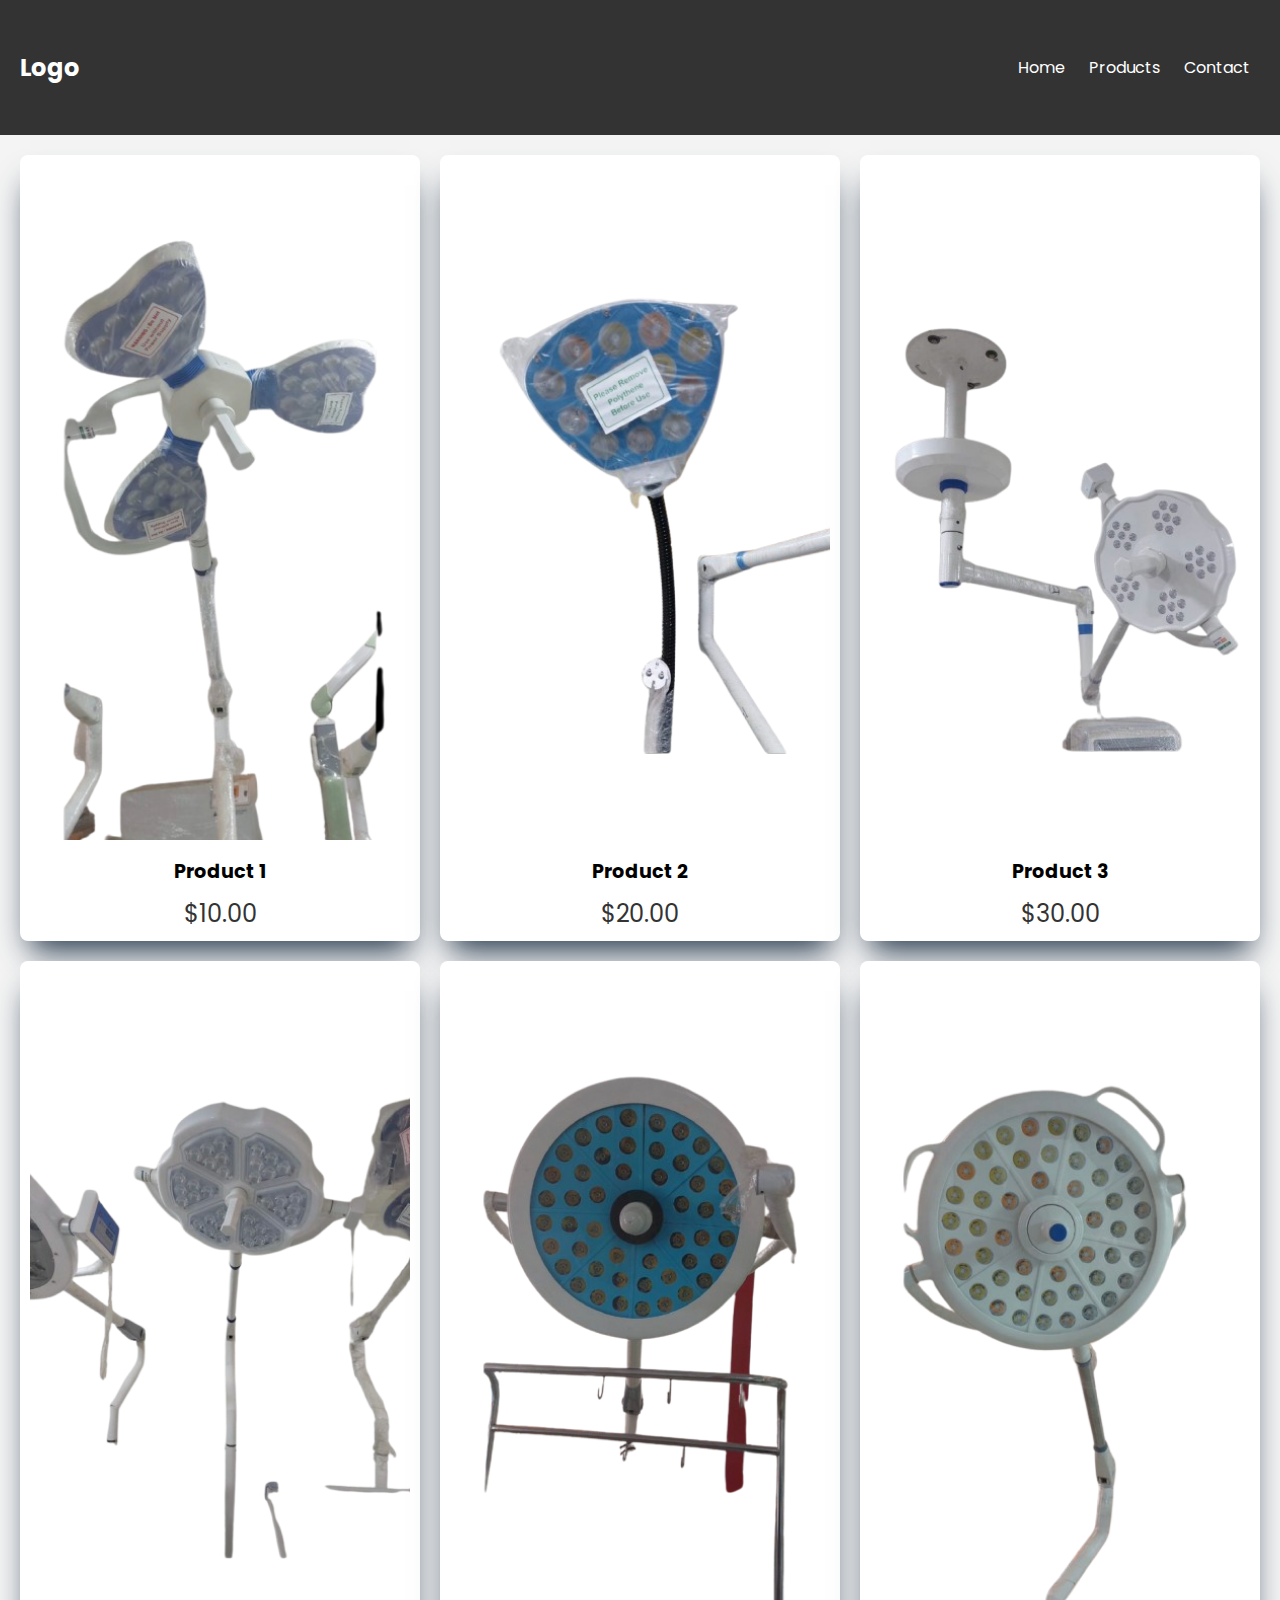
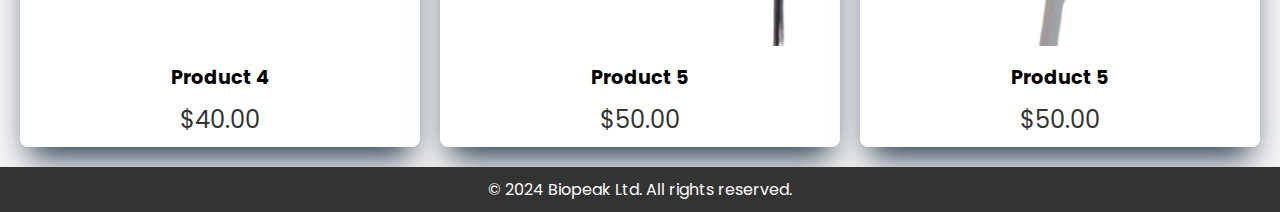
==== commit a79edf4b: "the" ====
--- a/index.html
+++ b/index.html
@@ -5,6 +5,9 @@
   <meta name="viewport" content="width=device-width, initial-scale=1.0">
   <title>Biopeak Ltd</title>
   <link rel="stylesheet" href="style.css">
+  <link rel="preconnect" href="https://fonts.googleapis.com">
+<link rel="preconnect" href="https://fonts.gstatic.com" crossorigin>
+<link href="https://fonts.googleapis.com/css2?family=Libre+Baskerville:ital,wght@0,400;0,700;1,400&family=Poppins:ital,wght@0,100;0,200;0,300;0,400;0,500;0,600;0,700;0,800;0,900;1,100;1,200;1,300;1,400;1,500;1,600;1,700;1,800;1,900&display=swap" rel="stylesheet">
 </head>
 <body>
   <!-- Header -->
@@ -20,30 +23,35 @@
   <!-- Main Section with Product Cards -->
   <section class="products-section">
     <div class="product-card">
-      <img src="https://via.placeholder.com/150" alt="Product 1">
+      <img src="/bg-prics/fan.png" alt="Product 1">
       <h3>Product 1</h3>
       <p>$10.00</p>
     </div>
     <div class="product-card">
-      <img src="https://via.placeholder.com/150" alt="Product 2">
+      <img src="/bg-prics/fan2.png" alt="Product 2">
       <h3>Product 2</h3>
       <p>$20.00</p>
     </div>
     <div class="product-card">
-      <img src="https://via.placeholder.com/150" alt="Product 3">
+      <img src="/bg-prics/fan3.png" alt="Product 3">
       <h3>Product 3</h3>
       <p>$30.00</p>
     </div>
     <div class="product-card">
-      <img src="https://via.placeholder.com/150" alt="Product 4">
+      <img src="/bg-prics/fan4.png" alt="Product 4">
       <h3>Product 4</h3>
       <p>$40.00</p>
     </div>
     <div class="product-card">
-      <img src="https://via.placeholder.com/150" alt="Product 5">
+      <img src="/bg-prics/fan5.png" alt="Product 5">
       <h3>Product 5</h3>
       <p>$50.00</p>
     </div>
+    <div class="product-card">
+        <img src="/bg-prics/pic6.png" alt="Product 5">
+        <h3>Product 5</h3>
+        <p>$50.00</p>
+      </div>
   </section>
 
   <!-- Footer -->
--- a/style.css
+++ b/style.css
@@ -1,1057 +1,3 @@
-.section-one {
-  background: url(/hero.avif);
-  background-size: contain;
-  min-height: 100vh;
-  margin-top: 15vh;
-}
-@media (max-width: 915px) {
-  .section-one {
-    min-height: 70vh;
-  }
-}
-@media (max-width: 646px) {
-  .section-one {
-    min-height: 50vh;
-  }
-}
-@media (max-width: 466px) {
-  .section-one {
-    min-height: 40vh;
-  }
-}
-@media (max-width: 372px) {
-  .section-one {
-    min-height: 35vh;
-  }
-}
-@media (max-width: 296px) {
-  .section-one {
-    min-height: 25vh;
-  }
-}
-.section-one .company-name {
-  width: 100%;
-  min-height: 20vh;
-  background-color: rgba(255, 192, 203, 0.452);
-  display: flex;
-  color: wheat;
-  align-items: center;
-  justify-content: center;
-  font-family: "Song Myung", serif;
-  font-weight: 400;
-  font-style: normal;
-  padding: 1rem;
-}
-
-.section-two {
-  display: grid;
-  grid-template-columns: repeat(auto-fit, minmax(400px, 1fr));
-  gap: 1rem;
-  background-color: whitesmoke;
-}
-@media (max-width: 432px) {
-  .section-two {
-    display: flex;
-    flex-direction: column;
-  }
-}
-.section-two .card {
-  width: 100%;
-  min-height: 20vh;
-  border-radius: 5px;
-  box-shadow: rgba(50, 50, 93, 0.25) 0px 50px 100px -20px, rgba(0, 0, 0, 0.3) 0px 30px 60px -30px, rgba(10, 37, 64, 0.35) 0px -2px 6px 0px inset;
-}
-.section-two .card .image-container {
-  width: 100%;
-  height: 46vh;
-  display: flex;
-  align-items: center;
-  justify-content: center;
-}
-@media (max-width: 472px) {
-  .section-two .card .image-container {
-    max-width: 100%;
-    max-height: 46vh;
-  }
-}
-.section-two .card .image-container img {
-  max-width: 100%;
-  height: 100%;
-}
-.section-two .card .name {
-  width: 100%;
-  height: 7vh;
-  padding: 0.5rem;
-  display: flex;
-  align-items: center;
-  justify-content: center;
-  color: darkblue;
-  margin-top: 0.3rem;
-  font-family: "Song Myung", serif;
-  font-weight: 400;
-}
-.section-two .card .price {
-  width: 100%;
-  height: 7vh;
-  padding: 0.5rem;
-  display: flex;
-  align-items: center;
-  justify-content: center;
-  color: green;
-  margin-top: 0.3rem;
-  font-family: "Song Myung", serif;
-  font-weight: 400;
-}
-.section-two .card .description {
-  width: 100%;
-  min-height: 7vh;
-  padding: 1rem;
-  display: flex;
-  align-items: center;
-  justify-content: center;
-  color: brown;
-  margin-top: 0.3rem;
-  font-family: "Song Myung", serif;
-  font-weight: 400;
-}
-
-.section-three {
-  width: 100%;
-  min-height: 20vh;
-  display: flex;
-  flex-direction: column;
-  gap: 1rem;
-  background-color: white;
-  padding: 1rem 2rem;
-}
-@media (max-width: 844px) {
-  .section-three {
-    min-height: 5vh;
-  }
-}
-.section-three .main-find-us-container-1 {
-  max-width: 100%;
-  min-height: 50vh;
-  background-color: white;
-  border-radius: 10px;
-  padding: 0 1rem;
-  display: flex;
-  gap: 0.3rem;
-}
-@media (max-width: 850px) {
-  .section-three .main-find-us-container-1 {
-    align-items: center;
-    justify-content: center;
-    flex-direction: column;
-    padding-bottom: 8rem;
-  }
-}
-.section-three .main-find-us-container-1 .sub-main-find-us-container-1 {
-  width: 50%;
-  height: 100%;
-  display: flex;
-  align-items: center;
-  justify-content: center;
-  color: rgb(2, 2, 88);
-  flex-direction: column;
-  gap: 1rem;
-  flex-wrap: wrap;
-}
-.section-three .main-find-us-container-1 .sub-main-find-us-container-1 h1 {
-  border-bottom: 1px solid brown;
-}
-@media (max-width: 850px) {
-  .section-three .main-find-us-container-1 .sub-main-find-us-container-1 {
-    width: 100%;
-  }
-}
-.section-three .sub-main-find-us-container-2 {
-  max-width: 50%;
-  min-height: 100%;
-}
-@media (max-width: 850px) {
-  .section-three .sub-main-find-us-container-2 {
-    min-width: 17rem;
-    max-height: 12rem;
-  }
-}
-.section-three .sub-main-find-us-container-2 img {
-  width: 100%;
-  height: 100%;
-}
-
-.main-find-us-container-2 {
-  max-width: 100%;
-  min-height: 50vh;
-  background-color: white;
-  border-radius: 10px;
-  padding: 0 1rem;
-  display: flex;
-  gap: 0.3rem;
-}
-@media (max-width: 850px) {
-  .main-find-us-container-2 {
-    align-items: center;
-    justify-content: center;
-    flex-direction: column;
-    padding-bottom: 8rem;
-  }
-}
-.main-find-us-container-2 .sub-main-find-us-container-3 {
-  width: 50%;
-  height: 100%;
-  display: flex;
-  align-items: center;
-  justify-content: center;
-  color: brown;
-  flex-direction: column;
-  gap: 1rem;
-  flex-wrap: wrap;
-}
-@media (max-width: 850px) {
-  .main-find-us-container-2 .sub-main-find-us-container-3 {
-    width: 100%;
-  }
-}
-
-.sub-main-find-us-container-4 {
-  max-width: 50%;
-  min-height: 100%;
-}
-@media (max-width: 850px) {
-  .sub-main-find-us-container-4 {
-    min-width: 17rem;
-    max-height: 12rem;
-  }
-}
-.sub-main-find-us-container-4 img {
-  width: 100%;
-  height: 100%;
-}
-
-.section-four {
-  max-width: 100%;
-  min-height: 100vh;
-  background-color: wheat;
-  display: flex;
-  align-items: center;
-  justify-content: center;
-}
-.section-four .message-form {
-  width: 70%;
-  min-height: 95vh;
-  padding: 1rem 0;
-}
-@media (max-width: 1239px) {
-  .section-four .message-form {
-    width: 80%;
-    right: 10%;
-  }
-}
-@media (max-width: 900px) {
-  .section-four .message-form {
-    width: 90%;
-    right: 5%;
-  }
-}
-@media (max-width: 700px) {
-  .section-four .message-form {
-    width: 100%;
-    right: 0;
-  }
-}
-.section-four .message-form .top-images-container {
-  width: 100%;
-  min-height: 10vh;
-  display: flex;
-  align-items: center;
-  justify-content: end;
-  background-color: white;
-}
-.section-four .message-form .top-images-container .x-container-2 {
-  width: 10%;
-  height: 10vh;
-  font-size: 300%;
-  display: flex;
-  align-items: center;
-  justify-content: center;
-  color: brown;
-  cursor: pointer;
-}
-@media (max-width: 1239px) {
-  .section-four .message-form .top-images-container .x-container-2 {
-    width: 14%;
-  }
-}
-@media (max-width: 800px) {
-  .section-four .message-form .top-images-container .x-container-2 {
-    width: 17%;
-  }
-}
-@media (max-width: 700px) {
-  .section-four .message-form .top-images-container .x-container-2 {
-    width: 20%;
-  }
-}
-@media (max-width: 500px) {
-  .section-four .message-form .top-images-container .x-container-2 {
-    width: 25%;
-    font-size: 270%;
-  }
-}
-@media (max-width: 400px) {
-  .section-four .message-form .top-images-container .x-container-2 {
-    width: 30%;
-  }
-}
-@media (max-width: 350px) {
-  .section-four .message-form .top-images-container .x-container-2 {
-    width: 35%;
-  }
-}
-@media (max-width: 280px) {
-  .section-four .message-form .top-images-container .x-container-2 {
-    width: 37%;
-  }
-}
-.section-four .message-form .bottom-message-form {
-  max-width: 100%;
-  min-height: 70vh;
-  background-color: white;
-  padding-bottom: 0.5rem;
-  border-radius: 10px;
-}
-.section-four .message-form .bottom-message-form .inside-bottom-message-form-1 {
-  max-width: 100%;
-  min-height: 10vh;
-  margin-bottom: 0.5rem;
-  display: flex;
-  align-items: center;
-  justify-content: center;
-  color: brown;
-  border-bottom: 1px solid rgba(128, 128, 128, 0.521);
-}
-.section-four .message-form .bottom-message-form .inside-bottom-message-form-2 {
-  max-width: 100%;
-  min-height: 8vh;
-  margin-bottom: 0.5rem;
-  display: flex;
-  align-items: center;
-  justify-content: center;
-  color: brown;
-  padding: 0 0.5rem;
-}
-@media (max-width: 518px) {
-  .section-four .message-form .bottom-message-form .inside-bottom-message-form-2 {
-    font-size: 90%;
-    flex-wrap: wrap;
-  }
-}
-@media (max-width: 459px) {
-  .section-four .message-form .bottom-message-form .inside-bottom-message-form-2 {
-    font-size: 80%;
-    flex-wrap: wrap;
-  }
-}
-@media (max-width: 413px) {
-  .section-four .message-form .bottom-message-form .inside-bottom-message-form-2 {
-    font-size: 70%;
-    flex-wrap: wrap;
-  }
-}
-@media (max-width: 364px) {
-  .section-four .message-form .bottom-message-form .inside-bottom-message-form-2 {
-    font-size: 65%;
-    flex-wrap: wrap;
-  }
-}
-.section-four .message-form .bottom-message-form .inside-bottom-message-form-3 {
-  max-width: 100%;
-  min-height: 4vh;
-  margin-bottom: 0.5rem;
-  display: flex;
-  align-items: center;
-  justify-content: center;
-}
-.section-four .message-form .bottom-message-form .inside-bottom-message-form-3 .icon {
-  max-width: 12%;
-  min-height: 4vh;
-}
-@media (max-width: 850px) {
-  .section-four .message-form .bottom-message-form .inside-bottom-message-form-3 .icon {
-    max-width: 16%;
-  }
-}
-@media (max-width: 580px) {
-  .section-four .message-form .bottom-message-form .inside-bottom-message-form-3 .icon {
-    max-width: 20%;
-  }
-}
-@media (max-width: 420px) {
-  .section-four .message-form .bottom-message-form .inside-bottom-message-form-3 .icon {
-    max-width: 25%;
-  }
-}
-@media (max-width: 380px) {
-  .section-four .message-form .bottom-message-form .inside-bottom-message-form-3 .icon {
-    max-width: 28%;
-  }
-}
-@media (max-width: 300px) {
-  .section-four .message-form .bottom-message-form .inside-bottom-message-form-3 .icon {
-    max-width: 30%;
-  }
-}
-.section-four .message-form .bottom-message-form .inside-bottom-message-form-3 .icon img {
-  width: 100%;
-  height: 100%;
-}
-.section-four .message-form .bottom-message-form .inside-bottom-message-form-4 {
-  max-width: 100%;
-  min-height: 6vh;
-  margin-bottom: 0.2rem;
-  display: flex;
-  align-items: center;
-  justify-content: center;
-}
-.section-four .message-form .bottom-message-form .inside-bottom-message-form-4 .name {
-  width: 50%;
-  min-height: 6vh;
-  background-color: #E6ECFF;
-  color: #4294FF;
-  display: flex;
-  align-items: center;
-  justify-content: center;
-  border-top-left-radius: 15px;
-  padding: 0.2rem 0.5rem;
-}
-@media (max-width: 960px) {
-  .section-four .message-form .bottom-message-form .inside-bottom-message-form-4 .name {
-    width: 70%;
-  }
-}
-@media (max-width: 562px) {
-  .section-four .message-form .bottom-message-form .inside-bottom-message-form-4 .name {
-    width: 90%;
-  }
-}
-@media (max-width: 490px) {
-  .section-four .message-form .bottom-message-form .inside-bottom-message-form-4 .name {
-    font-size: 90%;
-  }
-}
-@media (max-width: 400px) {
-  .section-four .message-form .bottom-message-form .inside-bottom-message-form-4 .name {
-    font-size: 70%;
-  }
-}
-@media (max-width: 317px) {
-  .section-four .message-form .bottom-message-form .inside-bottom-message-form-4 .name {
-    font-size: 60%;
-  }
-}
-@media (max-width: 280px) {
-  .section-four .message-form .bottom-message-form .inside-bottom-message-form-4 .name {
-    font-size: 50%;
-  }
-}
-.section-four .message-form .bottom-message-form .inside-bottom-message-form-5 {
-  max-width: 100%;
-  min-height: 6vh;
-  margin-bottom: 0.5rem;
-  display: flex;
-  align-items: center;
-  justify-content: center;
-}
-.section-four .message-form .bottom-message-form .inside-bottom-message-form-5 .name {
-  width: 50%;
-  min-height: 6vh;
-  background-color: #E6ECFF;
-  color: brown;
-  display: flex;
-  align-items: center;
-  justify-content: center;
-  border-bottom-right-radius: 15px;
-  padding: 0.2rem 0.5rem;
-}
-@media (max-width: 960px) {
-  .section-four .message-form .bottom-message-form .inside-bottom-message-form-5 .name {
-    width: 70%;
-  }
-}
-@media (max-width: 562px) {
-  .section-four .message-form .bottom-message-form .inside-bottom-message-form-5 .name {
-    width: 90%;
-  }
-}
-@media (max-width: 490px) {
-  .section-four .message-form .bottom-message-form .inside-bottom-message-form-5 .name {
-    font-size: 90%;
-  }
-}
-@media (max-width: 400px) {
-  .section-four .message-form .bottom-message-form .inside-bottom-message-form-5 .name {
-    font-size: 70%;
-  }
-}
-@media (max-width: 317px) {
-  .section-four .message-form .bottom-message-form .inside-bottom-message-form-5 .name {
-    font-size: 60%;
-  }
-}
-@media (max-width: 280px) {
-  .section-four .message-form .bottom-message-form .inside-bottom-message-form-5 .name {
-    font-size: 50%;
-  }
-}
-.section-four .message-form .bottom-message-form .inside-bottom-message-form-6 {
-  max-width: 100%;
-  min-height: 6vh;
-  display: flex;
-  align-items: center;
-  justify-content: center;
-}
-.section-four .message-form .bottom-message-form .inside-bottom-message-form-6 .details {
-  width: 50%;
-  height: 6vh;
-  display: flex;
-  align-items: center;
-  justify-content: center;
-  color: brown;
-}
-@media (max-width: 467px) {
-  .section-four .message-form .bottom-message-form .inside-bottom-message-form-6 .details {
-    font-size: 80%;
-  }
-}
-@media (max-width: 485px) {
-  .section-four .message-form .bottom-message-form .inside-bottom-message-form-6 .details {
-    width: 100%;
-  }
-}
-.section-four .message-form .bottom-message-form .inside-bottom-message-form-7 {
-  max-width: 100%;
-  min-height: 6vh;
-  display: flex;
-  align-items: end;
-  justify-content: start;
-  padding: 0 1rem;
-  font-size: 140%;
-  color: brown;
-}
-@media (max-width: 467px) {
-  .section-four .message-form .bottom-message-form .inside-bottom-message-form-7 {
-    font-size: 110%;
-  }
-}
-.section-four .message-form .bottom-message-form .inside-bottom-message-form-8 {
-  max-width: 100%;
-  min-height: 6vh;
-  padding: 0 1rem;
-}
-.section-four .message-form .bottom-message-form .inside-bottom-message-form-8 #title {
-  width: 80%;
-  height: 100%;
-  font-size: 140%;
-  padding: 0.5rem;
-  border: 1px solid brown;
-  border-radius: 5px;
-}
-@media (max-width: 500px) {
-  .section-four .message-form .bottom-message-form .inside-bottom-message-form-8 #title {
-    width: 100%;
-  }
-}
-@media (max-width: 467px) {
-  .section-four .message-form .bottom-message-form .inside-bottom-message-form-8 #title {
-    font-size: 110%;
-  }
-}
-@media (max-width: 340px) {
-  .section-four .message-form .bottom-message-form .inside-bottom-message-form-8 #title {
-    font-size: 100%;
-  }
-}
-@media (max-width: 300px) {
-  .section-four .message-form .bottom-message-form .inside-bottom-message-form-8 #title {
-    font-size: 90%;
-  }
-}
-.section-four .message-form .bottom-message-form .inside-bottom-message-form-9 {
-  max-width: 100%;
-  min-height: 6vh;
-  display: flex;
-  align-items: end;
-  justify-content: start;
-  padding: 0 1rem;
-  font-size: 140%;
-  color: brown;
-}
-@media (max-width: 467px) {
-  .section-four .message-form .bottom-message-form .inside-bottom-message-form-9 {
-    font-size: 110%;
-  }
-}
-.section-four .message-form .bottom-message-form .inside-bottom-message-form-10 {
-  max-width: 100%;
-  min-height: 6vh;
-  padding: 0 1rem;
-}
-.section-four .message-form .bottom-message-form .inside-bottom-message-form-10 #title {
-  width: 80%;
-  height: 100%;
-  font-size: 140%;
-  padding: 0.5rem;
-  border: 1px solid brown;
-  border-radius: 5px;
-}
-@media (max-width: 500px) {
-  .section-four .message-form .bottom-message-form .inside-bottom-message-form-10 #title {
-    width: 100%;
-  }
-}
-@media (max-width: 467px) {
-  .section-four .message-form .bottom-message-form .inside-bottom-message-form-10 #title {
-    font-size: 110%;
-  }
-}
-@media (max-width: 340px) {
-  .section-four .message-form .bottom-message-form .inside-bottom-message-form-10 #title {
-    font-size: 100%;
-  }
-}
-@media (max-width: 300px) {
-  .section-four .message-form .bottom-message-form .inside-bottom-message-form-10 #title {
-    font-size: 90%;
-  }
-}
-.section-four .message-form .bottom-message-form .inside-bottom-message-form-11 {
-  max-width: 100%;
-  min-height: 6vh;
-  display: flex;
-  align-items: end;
-  justify-content: start;
-  padding: 0 1rem;
-  font-size: 140%;
-  color: brown;
-}
-@media (max-width: 467px) {
-  .section-four .message-form .bottom-message-form .inside-bottom-message-form-11 {
-    font-size: 110%;
-  }
-}
-.section-four .message-form .bottom-message-form .inside-bottom-message-form-12 {
-  max-width: 100%;
-  min-height: 6vh;
-  padding: 0 1rem;
-}
-.section-four .message-form .bottom-message-form .inside-bottom-message-form-12 #title {
-  width: 80%;
-  height: 100%;
-  font-size: 140%;
-  padding: 0.5rem;
-  border: 1px solid brown;
-  border-radius: 5px;
-}
-@media (max-width: 500px) {
-  .section-four .message-form .bottom-message-form .inside-bottom-message-form-12 #title {
-    width: 100%;
-  }
-}
-@media (max-width: 467px) {
-  .section-four .message-form .bottom-message-form .inside-bottom-message-form-12 #title {
-    font-size: 110%;
-  }
-}
-@media (max-width: 340px) {
-  .section-four .message-form .bottom-message-form .inside-bottom-message-form-12 #title {
-    font-size: 100%;
-  }
-}
-@media (max-width: 300px) {
-  .section-four .message-form .bottom-message-form .inside-bottom-message-form-12 #title {
-    font-size: 90%;
-  }
-}
-.section-four .message-form .bottom-message-form .inside-bottom-message-form-13 {
-  max-width: 100%;
-  min-height: 6vh;
-  display: flex;
-  align-items: end;
-  justify-content: start;
-  padding: 0 1rem;
-  font-size: 140%;
-  color: brown;
-}
-@media (max-width: 467px) {
-  .section-four .message-form .bottom-message-form .inside-bottom-message-form-13 {
-    font-size: 110%;
-  }
-}
-.section-four .message-form .bottom-message-form .inside-bottom-message-form-14 {
-  max-width: 100%;
-  min-height: 6vh;
-  padding: 0 1rem;
-}
-.section-four .message-form .bottom-message-form .inside-bottom-message-form-14 #title {
-  width: 80%;
-  height: 100%;
-  font-size: 140%;
-  padding: 0.5rem;
-  border: 1px solid brown;
-  border-radius: 5px;
-}
-@media (max-width: 500px) {
-  .section-four .message-form .bottom-message-form .inside-bottom-message-form-14 #title {
-    width: 100%;
-  }
-}
-@media (max-width: 467px) {
-  .section-four .message-form .bottom-message-form .inside-bottom-message-form-14 #title {
-    font-size: 110%;
-  }
-}
-@media (max-width: 340px) {
-  .section-four .message-form .bottom-message-form .inside-bottom-message-form-14 #title {
-    font-size: 100%;
-  }
-}
-@media (max-width: 300px) {
-  .section-four .message-form .bottom-message-form .inside-bottom-message-form-14 #title {
-    font-size: 90%;
-  }
-}
-.section-four .message-form .bottom-message-form .inside-bottom-message-form-15 {
-  max-width: 100%;
-  min-height: 6vh;
-  margin-bottom: 0.5rem;
-  display: flex;
-  align-items: end;
-  justify-content: start;
-  padding: 0 1rem;
-  font-size: 140%;
-  color: brown;
-}
-@media (max-width: 467px) {
-  .section-four .message-form .bottom-message-form .inside-bottom-message-form-15 {
-    font-size: 110%;
-  }
-}
-.section-four .message-form .bottom-message-form .inside-bottom-message-form-16 {
-  max-width: 100%;
-  min-height: 6vh;
-  margin-bottom: 0.5rem;
-  padding: 0 1rem;
-}
-.section-four .message-form .bottom-message-form .inside-bottom-message-form-16 #text-area {
-  resize: none;
-  border-radius: 5px;
-  width: 80%;
-  height: 100%;
-  font-size: 140%;
-  padding: 0.5rem;
-  border: 1px solid brown;
-}
-@media (max-width: 500px) {
-  .section-four .message-form .bottom-message-form .inside-bottom-message-form-16 #text-area {
-    width: 100%;
-  }
-}
-@media (max-width: 467px) {
-  .section-four .message-form .bottom-message-form .inside-bottom-message-form-16 #text-area {
-    font-size: 110%;
-  }
-}
-@media (max-width: 340px) {
-  .section-four .message-form .bottom-message-form .inside-bottom-message-form-16 #text-area {
-    font-size: 100%;
-  }
-}
-@media (max-width: 300px) {
-  .section-four .message-form .bottom-message-form .inside-bottom-message-form-16 #text-area {
-    font-size: 90%;
-  }
-}
-.section-four .message-form .inside-bottom-message-form-17 {
-  max-width: 100%;
-  min-height: 6vh;
-  margin-bottom: 0.5rem;
-  display: flex;
-  align-items: center;
-  justify-content: center;
-}
-.section-four .message-form .inside-bottom-message-form-17 .submit-btn {
-  width: 30%;
-  height: 6vh;
-  cursor: pointer;
-  background-color: orangered;
-  font-size: 120%;
-  border-radius: 5px;
-  color: white;
-  border-right: 1px solid aqua;
-  border-bottom: 1px solid aqua;
-}
-@media (max-width: 450px) {
-  .section-four .message-form .inside-bottom-message-form-17 .submit-btn {
-    width: 40%;
-    font-size: 110%;
-  }
-}
-@media (max-width: 340px) {
-  .section-four .message-form .inside-bottom-message-form-17 .submit-btn {
-    font-size: 100%;
-  }
-}
-@media (max-width: 300px) {
-  .section-four .message-form .inside-bottom-message-form-17 .submit-btn {
-    font-size: 90%;
-  }
-}
-.section-four .message-form .inside-bottom-message-form-18 {
-  max-width: 100%;
-  min-height: 6vh;
-  background-color: green;
-  margin-bottom: 0.5rem;
-}
-.section-four .message-form .inside-bottom-message-form-19 {
-  max-width: 100%;
-  min-height: 6vh;
-  background-color: green;
-  margin-bottom: 0.5rem;
-}
-
-header {
-  width: 100%;
-  height: 15vh;
-  padding: 0.5rem;
-  display: flex;
-  gap: 0.5rem;
-  background-color: whitesmoke;
-  position: fixed;
-  top: 0;
-}
-header .logo-container {
-  display: block;
-  max-width: 11rem;
-  max-height: 6.5rem;
-  cursor: pointer;
-}
-@media (max-width: 600px) {
-  header .logo-container {
-    width: 7rem;
-  }
-}
-header .logo-container img {
-  width: 100%;
-  height: 100%;
-}
-header nav {
-  width: 85%;
-  padding: 0.3rem;
-  padding: 0 1rem;
-  font-weight: 600;
-  font-size: 140%;
-  display: flex;
-  align-items: center;
-  justify-content: center;
-  gap: 12rem;
-}
-@media (max-width: 1167px) {
-  header nav {
-    gap: 0;
-    justify-content: space-between;
-  }
-}
-@media (max-width: 780px) {
-  header nav {
-    justify-content: end;
-  }
-}
-header nav a {
-  text-decoration: none;
-  color: rgb(1, 1, 58);
-}
-@media (max-width: 780px) {
-  header nav a {
-    display: none;
-  }
-}
-header nav .nav-icon {
-  display: none;
-}
-@media (max-width: 780px) {
-  header nav .nav-icon {
-    display: block;
-    font-size: 210%;
-    font-weight: 700;
-    color: green;
-    cursor: pointer;
-  }
-}
-
-footer {
-  width: 100%;
-  min-height: 15vh;
-  background-color: black;
-  display: flex;
-  align-items: center;
-  justify-content: center;
-  color: white;
-  padding: 1rem;
-  font-family: "Song Myung", serif;
-  font-weight: 400;
-}
-
-* {
-  margin: 0;
-  padding: 0;
-  box-sizing: border-box;
-}
-
-section {
-  padding: 0.5rem;
-  max-width: 100%;
-  min-height: 100vh;
-  background-color: orangered;
-}
-
-html {
-  scroll-behavior: smooth;
-}
-
-.pop-up-menu {
-  width: 85%;
-  padding: 1rem 2rem;
-  background-color: white;
-  position: fixed;
-  right: 0;
-  top: 0;
-  z-index: 10;
-  display: flex;
-  align-items: center;
-  justify-content: center;
-  flex-direction: column;
-  gap: 0.5rem;
-}
-.pop-up-menu .top-menu {
-  width: 100%;
-  padding: 1rem 1.5rem;
-  display: flex;
-  align-items: center;
-  justify-content: end;
-  font-size: 300%;
-  color: green;
-}
-.pop-up-menu .link-container {
-  width: 100%;
-  padding: 1rem 1.5rem;
-  font-size: 150%;
-  cursor: pointer;
-  border-top: 1px solid green;
-}
-@media (max-width: 440px) {
-  .pop-up-menu .link-container {
-    font-size: 120%;
-  }
-}
-.pop-up-menu .link-container a {
-  font-weight: 600;
-  color: green;
-  text-decoration: none;
-  width: 100%;
-  height: 100%;
-}
-.pop-up-menu .link-container a.active {
-  text-decoration: underline;
-  transition: 1s ease all;
-}
-
-.close-pop-up-menu {
-  display: none;
-}
-
-.overlay {
-  width: 100%;
-  height: 100%;
-  background-color: rgba(0, 0, 0, 0.7);
-  position: fixed;
-  z-index: 5;
-  top: 0;
-  right: 0;
-  left: 0;
-  bottom: 0;
-}
-
-.hide-overlay {
-  display: none;
-}
-
-.main-about {
-  width: 100%;
-  min-height: 100vh;
-}
-.main-about .container {
-  max-width: 1200px;
-  margin: auto;
-  padding: 20px;
-  margin-top: 15vh;
-  font-family: "Song Myung", serif;
-  font-weight: 400;
-  display: flex;
-  flex-direction: column;
-  gap: 0.7rem;
-  padding-left: 1rem;
-  padding-right: 1rem;
-}
-.main-about h1, .main-about h2, .main-about h3 {
-  color: #333;
-}
-.main-about ul {
-  padding: 1rem;
-  display: flex;
-  flex-direction: column;
-  gap: 0.5rem;
-}
-.main-about h1 {
-  color: green;
-}
-.main-about h2 {
-  color: brown;
-}
-.main-about .employee-cards {
-  display: grid;
-  grid-template-columns: repeat(auto-fill, minmax(250px, 1fr));
-  gap: 20px;
-  margin-top: 40px;
-}
-.main-about .card {
-  background: white;
-  border-radius: 8px;
-  box-shadow: 0 2px 5px rgba(0, 0, 0, 0.1);
-  padding: 20px;
-  text-align: center;
-}
-.main-about .card .title {
-  color: brown;
-  font-family: "Song Myung", serif;
-  font-weight: 400;
-  font-size: large;
-}
-.main-about .card img {
-  width: 100%;
-  border-radius: 50%;
-  max-width: 120px;
-  margin-bottom: 15px;
-}
-@media (max-width: 600px) {
-  .main-about h1 {
-    font-size: 1.5em;
-  }
-  .main-about h2 {
-    font-size: 1.25em;
-  }
-}
-
 * {
   margin: 0;
   padding: 0;
@@ -1064,6 +10,7 @@
   display: flex;
   flex-direction: column;
   min-height: 100vh;
+  font-family: "Poppins", sans-serif;
 }
 
 .header {
@@ -1090,17 +37,22 @@
 
 .products-section {
   display: grid;
-  grid-template-columns: repeat(auto-fit, minmax(150px, 1fr));
+  grid-template-columns: repeat(auto-fit, minmax(300px, 1fr));
   gap: 20px;
   padding: 20px;
   flex-grow: 1;
-  margin-top: 15vh;
+}
+@media (max-width: 355px) {
+  .products-section {
+    display: flex;
+    flex-direction: column;
+  }
 }
 .products-section .product-card {
   background-color: #fff;
   border-radius: 8px;
   padding: 10px;
-  box-shadow: 0 2px 5px rgba(0, 0, 0, 0.1);
+  box-shadow: rgb(38, 57, 77) 0px 20px 30px -10px;
   text-align: center;
 }
 .products-section .product-card img {
@@ -1113,7 +65,7 @@
   font-size: 1.2rem;
 }
 .products-section .product-card p {
-  font-size: 1rem;
+  font-size: 1.5rem;
   color: #333;
 }
 
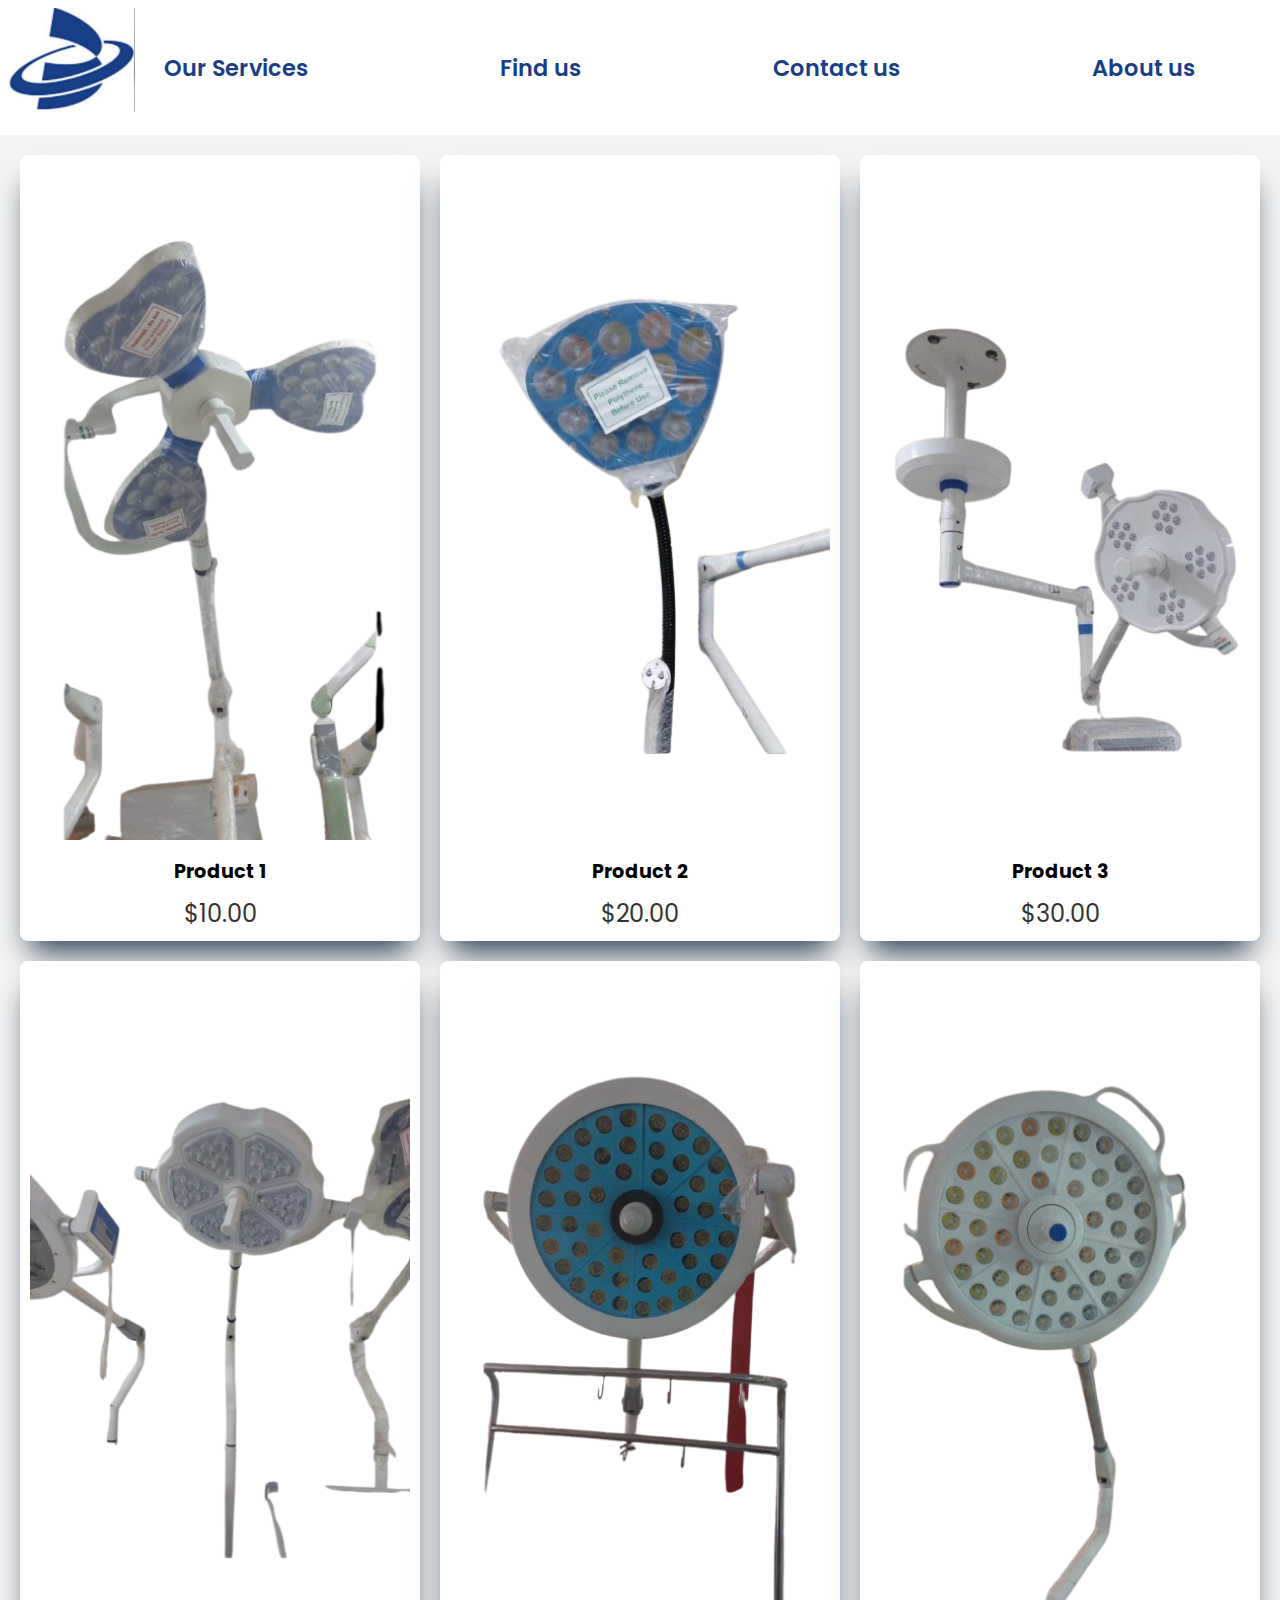
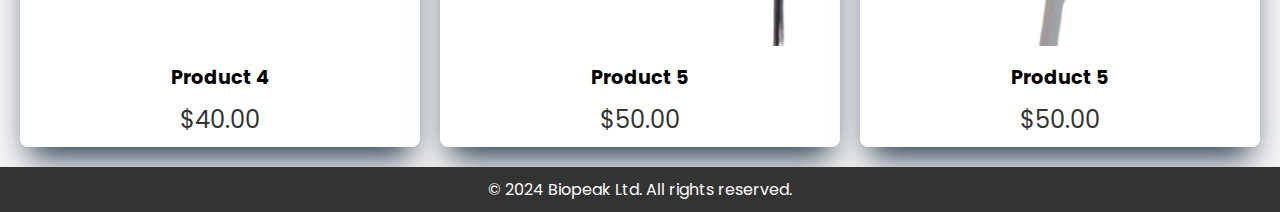
==== commit 4afba3f4: "the" ====
--- a/index.html
+++ b/index.html
@@ -5,20 +5,65 @@
   <meta name="viewport" content="width=device-width, initial-scale=1.0">
   <title>Biopeak Ltd</title>
   <link rel="stylesheet" href="style.css">
+  <link href='https://unpkg.com/boxicons@2.1.4/css/boxicons.min.css' rel='stylesheet'>
   <link rel="preconnect" href="https://fonts.googleapis.com">
 <link rel="preconnect" href="https://fonts.gstatic.com" crossorigin>
+<script src="app.js" defer></script>
+<script src="app2.js" defer></script>
+<script src="app3.js" defer></script>
+<script src="app4.js" defer></script>
 <link href="https://fonts.googleapis.com/css2?family=Libre+Baskerville:ital,wght@0,400;0,700;1,400&family=Poppins:ital,wght@0,100;0,200;0,300;0,400;0,500;0,600;0,700;0,800;0,900;1,100;1,200;1,300;1,400;1,500;1,600;1,700;1,800;1,900&display=swap" rel="stylesheet">
 </head>
 <body>
-  <!-- Header -->
-  <header class="header">
-    <div class="logo">Logo</div>
-    <nav class="nav">
-      <a href="#">Home</a>
-      <a href="#">Products</a>
-      <a href="#">Contact</a>
-    </nav>
+  <!-- OVERLAY -->
+  <div class="overlay hide-overlay"></div>
+  <!-- OVERLAY -->
+  <!-- POP UP HEADER -->
+  <div class="pop-up-menu close-pop-up-menu">
+      <div class="top-menu">
+          <i class='bx bx-x'></i> 
+      </div>
+      <div class="link-container">
+         <a href="/" class="link-btn"><i class="bi bi-file-earmark-person"></i> Home</a>            
+     </div>
+      
+      <div class="link-container">
+          <a href="/production.html" class="link-btn"><i class="bi bi-file-earmark-person"></i> Our Services</a>            
+      </div>
+      <div class="link-container">
+          <a href="/production.html" class="link-btn"><i class="bi bi-geo-alt-fill"></i> Find us</a>                
+      </div>
+      <div class="link-container">
+          <a href="/production.html" class="link-btn"><i class="bi bi-telephone-fill"></i> Contact us</a>
+      </div>
+      <div class="link-container">
+         <a href="/production.html" class="link-btn"><i class="bi bi-houses-fill"></i> About Us</a>            
+     </div>
+  </div>
+  <!-- POP UP HEADER -->
+  <!-- HEADER -->
+  <header>
+      <!-- LOGO -->
+      <a href="/index.html" class="logo-container">
+          <img src="/Biopeak.jpg" alt="Cosmos Agro-Tech Firm Ltd">
+      </a>
+      <!-- LOGO -->
+
+      <!-- NAV BAR -->
+      <nav>
+          
+          <a href="/production.html" >Our Services</a>
+          <a href="/production.html">Find us</a>
+          <a href="/production.html">Contact us</a>
+          <a href="/production.html">About us</a>
+          <div class="nav-icon">
+              <i class='bx bx-menu'></i>
+          </div>
+      </nav>
+      <!-- NAV-BAR -->
   </header>
+  <!-- HEADER -->
+
 
   <!-- Main Section with Product Cards -->
   <section class="products-section">
--- a/style.css
+++ b/style.css
@@ -1,3 +1,123 @@
+header {
+  width: 100%;
+  height: 15vh;
+  padding: 0.5rem;
+  display: flex;
+  gap: 0.5rem;
+  background-color: white;
+  position: fixed;
+  top: 0;
+}
+header .logo-container {
+  display: block;
+  max-width: 11rem;
+  max-height: 6.5rem;
+  cursor: pointer;
+}
+@media (max-width: 600px) {
+  header .logo-container {
+    width: 7rem;
+  }
+}
+header .logo-container img {
+  width: 100%;
+  height: 100%;
+}
+header nav {
+  width: 85%;
+  padding: 0.3rem;
+  padding: 0 1rem;
+  font-weight: 600;
+  font-size: 140%;
+  display: flex;
+  align-items: center;
+  justify-content: center;
+  gap: 12rem;
+}
+@media (max-width: 1167px) {
+  header nav {
+    gap: 0;
+    justify-content: space-between;
+  }
+}
+@media (max-width: 780px) {
+  header nav {
+    justify-content: end;
+  }
+}
+header nav a {
+  text-decoration: none;
+  color: rgb(25, 62, 136);
+}
+@media (max-width: 780px) {
+  header nav a {
+    display: none;
+  }
+}
+header nav .nav-icon {
+  display: none;
+}
+@media (max-width: 780px) {
+  header nav .nav-icon {
+    display: block;
+    font-size: 210%;
+    font-weight: 700;
+    color: rgb(25, 62, 136);
+    cursor: pointer;
+  }
+}
+
+.pop-up-menu {
+  width: 85%;
+  padding: 1rem 2rem;
+  background-color: white;
+  position: fixed;
+  right: 0;
+  top: 0;
+  z-index: 10;
+  display: flex;
+  align-items: center;
+  justify-content: center;
+  flex-direction: column;
+  gap: 0.5rem;
+}
+.pop-up-menu .top-menu {
+  width: 100%;
+  padding: 1rem 1.5rem;
+  display: flex;
+  align-items: center;
+  justify-content: end;
+  font-size: 300%;
+  color: rgb(25, 62, 136);
+}
+.pop-up-menu .link-container {
+  width: 100%;
+  padding: 1rem 1.5rem;
+  font-size: 150%;
+  cursor: pointer;
+  border-top: 1px solid rgb(25, 62, 136);
+}
+@media (max-width: 440px) {
+  .pop-up-menu .link-container {
+    font-size: 120%;
+  }
+}
+.pop-up-menu .link-container a {
+  font-weight: 600;
+  color: rgb(25, 62, 136);
+  text-decoration: none;
+  width: 100%;
+  height: 100%;
+}
+.pop-up-menu .link-container a.active {
+  text-decoration: underline;
+  transition: 1s ease all;
+}
+
+.close-pop-up-menu {
+  display: none;
+}
+
 * {
   margin: 0;
   padding: 0;
@@ -11,28 +131,6 @@
   flex-direction: column;
   min-height: 100vh;
   font-family: "Poppins", sans-serif;
-}
-
-.header {
-  display: flex;
-  justify-content: space-between;
-  align-items: center;
-  padding: 10px 20px;
-  background-color: #333;
-  color: #fff;
-  min-height: 15vh;
-}
-.header .logo {
-  font-size: 1.5rem;
-  font-weight: bold;
-}
-.header .nav a {
-  color: #fff;
-  margin: 0 10px;
-  text-decoration: none;
-}
-.header .nav a:hover {
-  text-decoration: underline;
 }
 
 .products-section {
@@ -41,6 +139,7 @@
   gap: 20px;
   padding: 20px;
   flex-grow: 1;
+  margin-top: 15vh;
 }
 @media (max-width: 355px) {
   .products-section {
@@ -74,4 +173,83 @@
   padding: 10px;
   background-color: #333;
   color: #fff;
+}
+
+* {
+  margin: 0;
+  padding: 0;
+  box-sizing: border-box;
+}
+
+.production {
+  display: flex;
+  justify-content: center;
+  align-items: center;
+  height: 100vh;
+  background-color: #f7f9fc;
+  font-family: Arial, sans-serif;
+  color: #333;
+  flex-direction: column;
+  padding: 0.5rem;
+}
+
+.back-home-btn {
+  display: inline-block;
+  padding: 12px 24px;
+  margin-top: 20px;
+  font-size: 1rem;
+  font-weight: bold;
+  color: #ffffff;
+  background-color: #ff6b6b;
+  border: none;
+  border-radius: 25px;
+  text-decoration: none;
+  text-align: center;
+  transition: all 0.3s ease;
+  box-shadow: 0 4px 10px rgba(255, 107, 107, 0.4);
+}
+.back-home-btn:hover {
+  background-color: #ff5252;
+  box-shadow: 0 6px 15px rgba(255, 82, 82, 0.5);
+  transform: translateY(-2px);
+}
+.back-home-btn:active {
+  transform: translateY(0);
+  box-shadow: 0 3px 8px rgba(255, 107, 107, 0.3);
+}
+
+.maintenance-container {
+  text-align: center;
+  max-width: 600px;
+  min-height: 40vh;
+  padding: 20px;
+  border-radius: 8px;
+  box-shadow: 0 4px 8px rgba(0, 0, 0, 0.1);
+  background-color: #ffffff;
+}
+.maintenance-container h1 {
+  font-size: 2rem;
+  color: #ff6b6b;
+  margin-bottom: 15px;
+}
+.maintenance-container p {
+  font-size: 1.2rem;
+  line-height: 1.5;
+  color: #555;
+  margin: 10px 0;
+}
+.maintenance-container p:last-child {
+  color: #888;
+}
+
+@media (max-width: 500px) {
+  .maintenance-container {
+    padding: 15px;
+  }
+  h1 {
+    font-size: 2rem;
+  }
+  p {
+    font-size: 1rem;
+  }
 }/*# sourceMappingURL=style.css.map */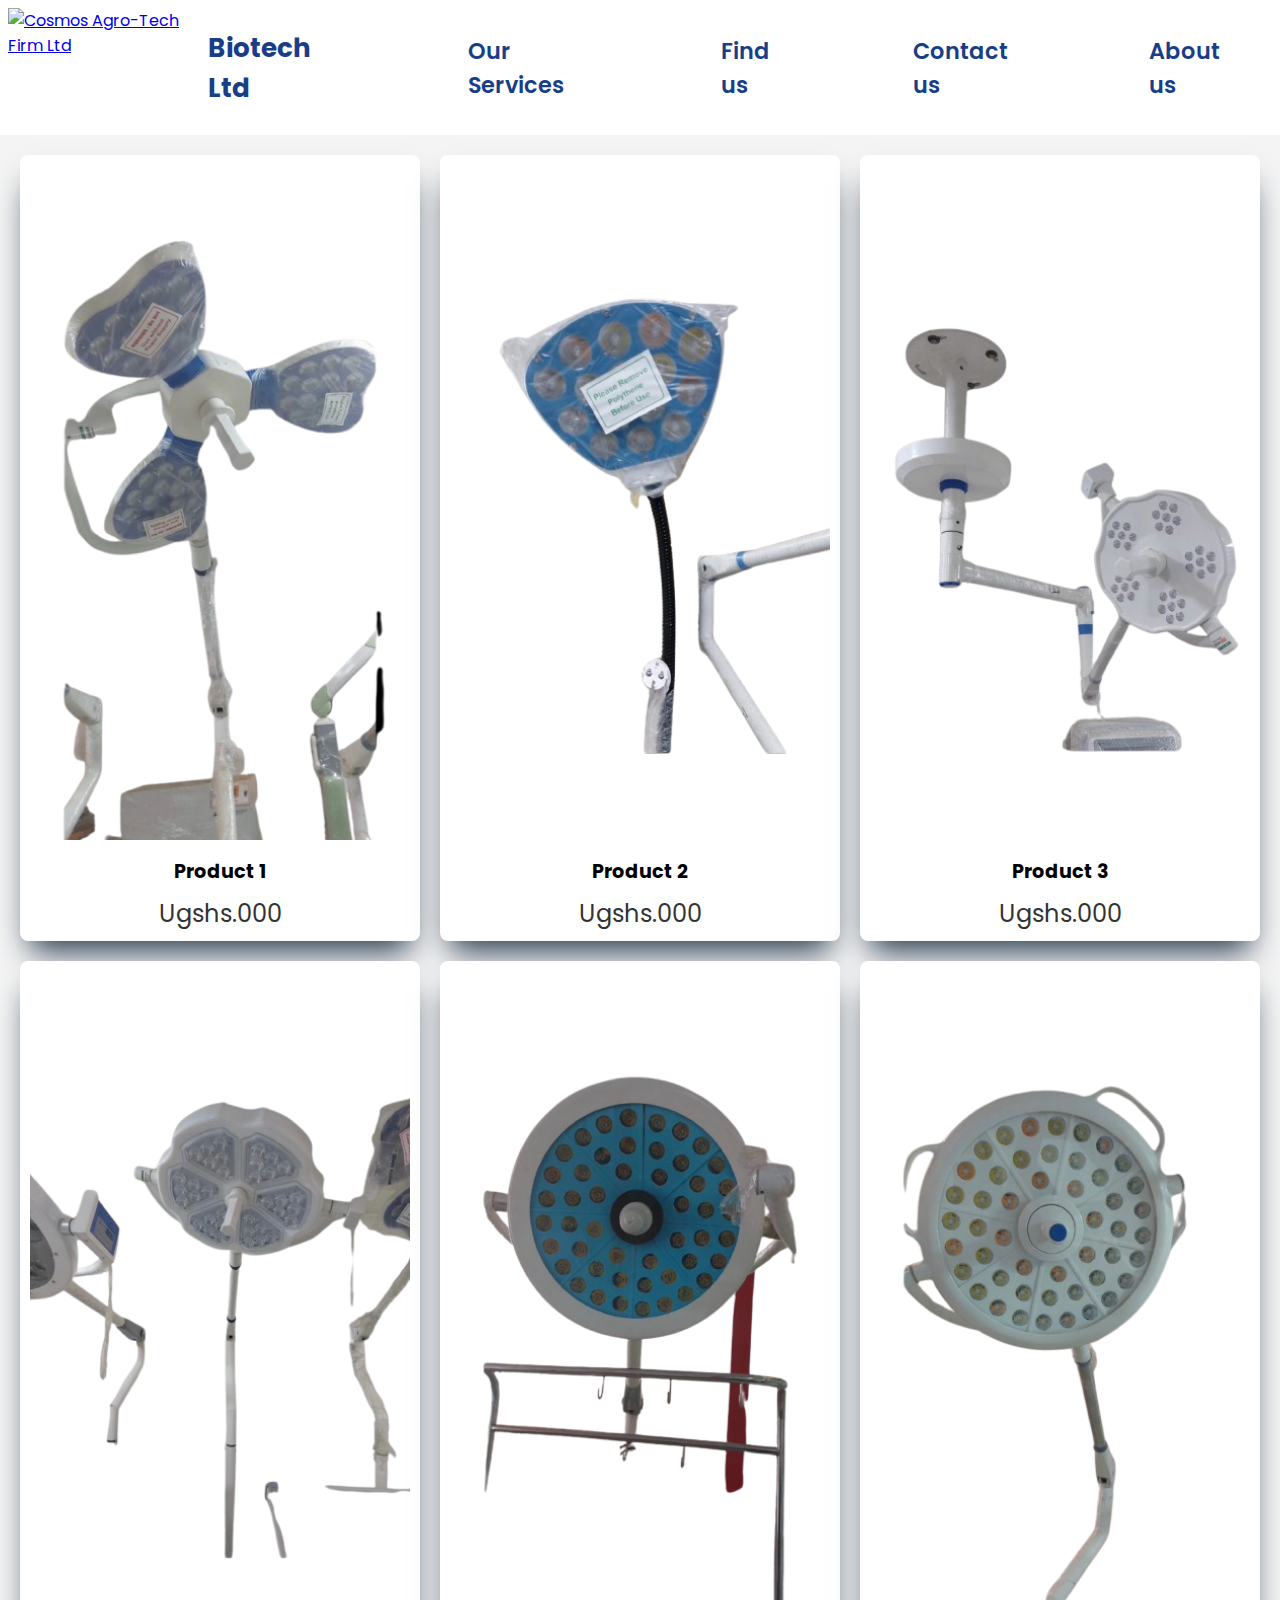
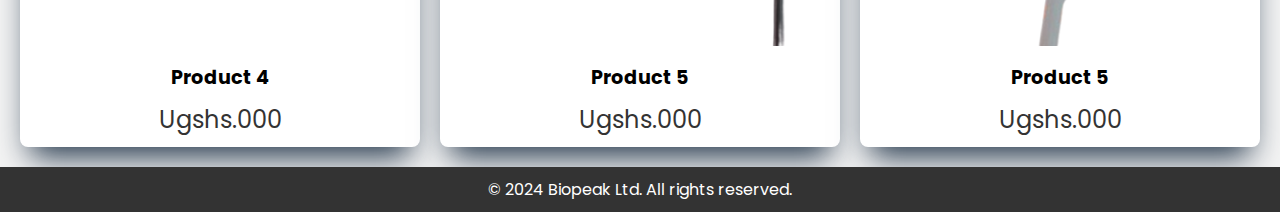
==== commit bf397ca2: "the" ====
--- a/index.html
+++ b/index.html
@@ -45,12 +45,16 @@
   <header>
       <!-- LOGO -->
       <a href="/index.html" class="logo-container">
-          <img src="/Biopeak.jpg" alt="Cosmos Agro-Tech Firm Ltd">
+          <img src="/biopeak.jpg" alt="Cosmos Agro-Tech Firm Ltd">
       </a>
+     
       <!-- LOGO -->
 
       <!-- NAV BAR -->
       <nav>
+        <div class="name">
+          <h3>Biotech Ltd</h3>
+        </div>
           
           <a href="/production.html" >Our Services</a>
           <a href="/production.html">Find us</a>
@@ -70,32 +74,32 @@
     <div class="product-card">
       <img src="/bg-prics/fan.png" alt="Product 1">
       <h3>Product 1</h3>
-      <p>$10.00</p>
+      <p>Ugshs.000</p>
     </div>
     <div class="product-card">
       <img src="/bg-prics/fan2.png" alt="Product 2">
       <h3>Product 2</h3>
-      <p>$20.00</p>
+      <p>Ugshs.000</p>
     </div>
     <div class="product-card">
       <img src="/bg-prics/fan3.png" alt="Product 3">
       <h3>Product 3</h3>
-      <p>$30.00</p>
+      <p>Ugshs.000</p>
     </div>
     <div class="product-card">
       <img src="/bg-prics/fan4.png" alt="Product 4">
       <h3>Product 4</h3>
-      <p>$40.00</p>
+      <p>Ugshs.000</p>
     </div>
     <div class="product-card">
       <img src="/bg-prics/fan5.png" alt="Product 5">
       <h3>Product 5</h3>
-      <p>$50.00</p>
+      <p>Ugshs.000</p>
     </div>
     <div class="product-card">
         <img src="/bg-prics/pic6.png" alt="Product 5">
         <h3>Product 5</h3>
-        <p>$50.00</p>
+        <p>Ugshs.000</p>
       </div>
   </section>
 
--- a/style.css
+++ b/style.css
@@ -22,6 +22,15 @@
 header .logo-container img {
   width: 100%;
   height: 100%;
+}
+header .name {
+  display: flex;
+  color: rgb(25, 62, 136);
+}
+@media (max-width: 380px) {
+  header .name {
+    font-size: medium;
+  }
 }
 header nav {
   width: 85%;
@@ -32,7 +41,7 @@
   display: flex;
   align-items: center;
   justify-content: center;
-  gap: 12rem;
+  gap: 7rem;
 }
 @media (max-width: 1167px) {
   header nav {
@@ -43,6 +52,34 @@
 @media (max-width: 780px) {
   header nav {
     justify-content: end;
+    gap: 12rem;
+  }
+}
+@media (max-width: 602px) {
+  header nav {
+    gap: 8rem;
+  }
+}
+@media (max-width: 517px) {
+  header nav {
+    gap: 5rem;
+  }
+}
+@media (max-width: 452px) {
+  header nav {
+    gap: 3rem;
+  }
+}
+@media (max-width: 410px) {
+  header nav {
+    gap: 1.5rem;
+  }
+}
+@media (max-width: 386px) {
+  header nav {
+    gap: 0;
+    display: flex;
+    justify-content: space-between;
   }
 }
 header nav a {
